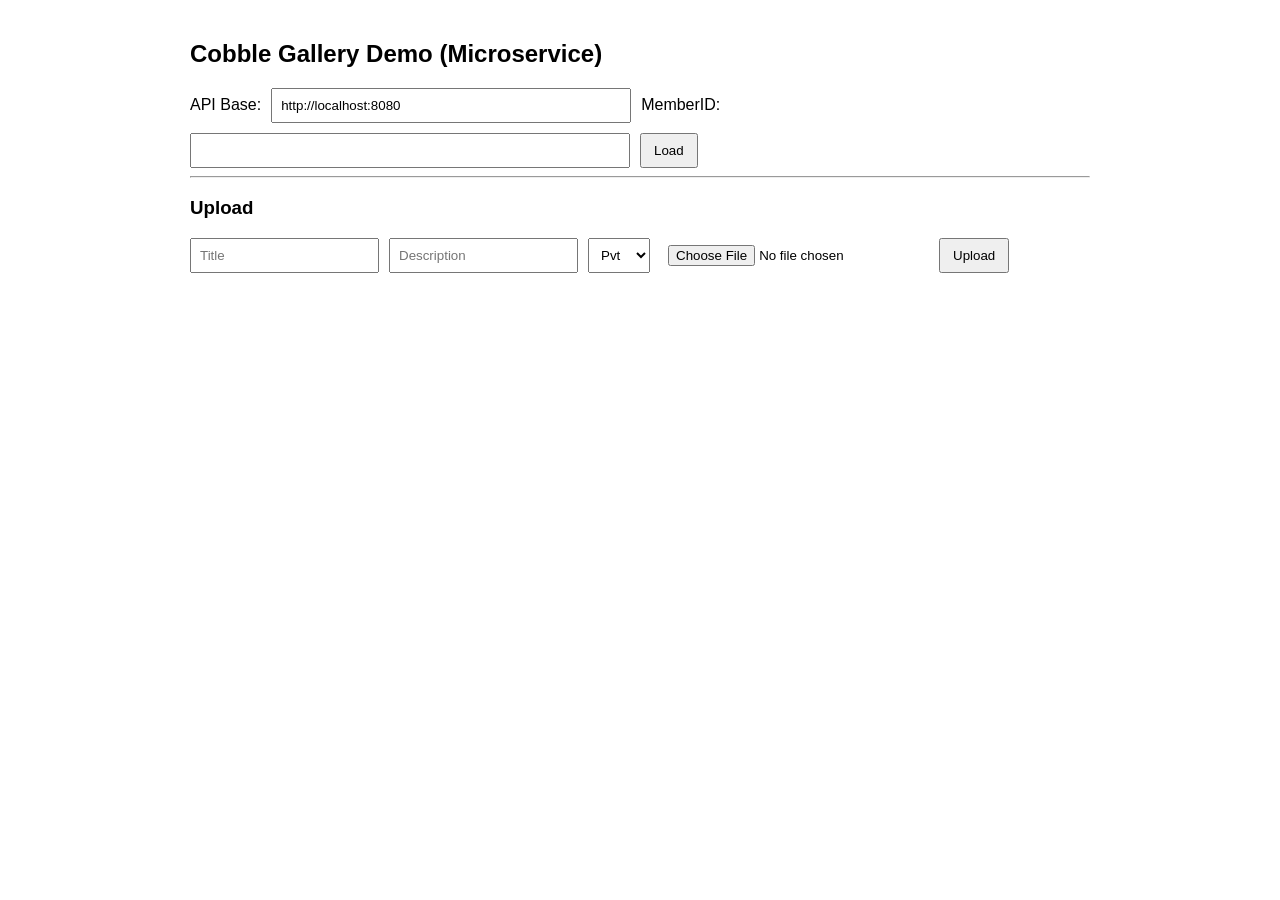
==== Cobble.GalleryService/frontend/index.html @ 4e9665ee "Add files via upload" ====
<!doctype html>
<html>
<head>
    <meta charset="utf-8" />
    <title>Cobble Gallery Demo</title>
    <style>
        body { font-family: Arial; padding: 20px; max-width: 900px; margin: auto; }
        .row { display: flex; gap: 10px; flex-wrap: wrap; align-items: center; }
        input, select { padding: 8px; }
        button { padding: 8px 12px; cursor: pointer; }
        .grid { display: grid; grid-template-columns: repeat(auto-fill,minmax(180px,1fr)); gap: 12px; margin-top: 16px; }
        .card { border: 1px solid #ddd; border-radius: 10px; padding: 10px; }
        img { width: 100%; aspect-ratio: 4/3; object-fit: cover; border-radius: 8px; background: #f3f3f3; }
        .small { font-size: 12px; opacity: 0.7; word-break: break-all; }
    </style>
</head>
<body>
<h2>Cobble Gallery Demo (Microservice)</h2>

<div class="row">
    <label>API Base:</label>
    <input id="apiBase" value="http://localhost:8080" style="width:340px" />
    <label>MemberID:</label>
    <input id="memberId" style="width:420px" />
    <button onclick="loadGallery()">Load</button>
</div>

<hr/>

<h3>Upload</h3>
<div class="row">
    <input id="title" placeholder="Title" />
    <input id="description" placeholder="Description" />
    <select id="privacy">
        <option value="Pub">Pub</option>
        <option value="Pvt" selected>Pvt</option>
    </select>
    <input id="file" type="file" accept="image/jpeg,image/png" />
    <button onclick="upload()">Upload</button>
</div>

<div id="status" style="margin-top:10px;"></div>
<div id="grid" class="grid"></div>

<script>
    async function loadGallery() {
        const apiBase = document.getElementById("apiBase").value.trim();
        const memberId = document.getElementById("memberId").value.trim();
        const status = document.getElementById("status");
        const grid = document.getElementById("grid");

        status.textContent = "Loading...";
        grid.innerHTML = "";

        const res = await fetch(`${apiBase}/api/gallery/${encodeURIComponent(memberId)}`);
        if (!res.ok) {
            status.textContent = `Load failed: ${res.status}`;
            return;
        }
        const items = await res.json();
        status.textContent = `Loaded ${items.length} item(s)`;

        grid.innerHTML = items.map(it => `
    <div class="card">
      <img src="${it.ThumbnailDataUrl || it.ImageDataUrl || ""}" alt="" />
      <div><b>${escapeHtml(it.Title || "")}</b></div>
      <div>${escapeHtml(it.Description || "")}</div>
      <div class="small">ImageID: ${it.ImageID}</div>
      <button onclick="del(${it.ImageID})">Delete</button>
    </div>
  `).join("");
    }

    async function upload() {
        const apiBase = document.getElementById("apiBase").value.trim();
        const memberId = document.getElementById("memberId").value.trim();
        const title = document.getElementById("title").value.trim();
        const description = document.getElementById("description").value.trim();
        const privacy = document.getElementById("privacy").value;
        const file = document.getElementById("file").files[0];
        const status = document.getElementById("status");

        if (!memberId) return status.textContent = "MemberID required";
        if (!file) return status.textContent = "Choose a file first";

        const fd = new FormData();
        fd.append("memberId", memberId);
        fd.append("title", title);
        fd.append("description", description);
        fd.append("privacy", privacy);
        fd.append("file", file);

        status.textContent = "Uploading...";
        const res = await fetch(`${apiBase}/api/gallery/upload`, { method: "POST", body: fd });
        const text = await res.text();
        if (!res.ok) {
            status.textContent = `Upload failed: ${res.status} ${text}`;
            return;
        }
        status.textContent = "Uploaded ✅";
        await loadGallery();
    }

    async function del(imageId) {
        const apiBase = document.getElementById("apiBase").value.trim();
        const memberId = document.getElementById("memberId").value.trim();
        const status = document.getElementById("status");

        if (!confirm("Delete image?")) return;

        status.textContent = "Deleting...";
        const res = await fetch(`${apiBase}/api/gallery/${imageId}?memberId=${encodeURIComponent(memberId)}`, { method: "DELETE" });
        if (!res.ok) {
            status.textContent = `Delete failed: ${res.status}`;
            return;
        }
        status.textContent = "Deleted ✅";
        await loadGallery();
    }

    function escapeHtml(s) {
        return String(s).replace(/[&<>"']/g, m => ({ "&":"&amp;","<":"&lt;",">":"&gt;",'"':"&quot;","'":"&#039;" }[m]));
    }
</script>
</body>
</html>
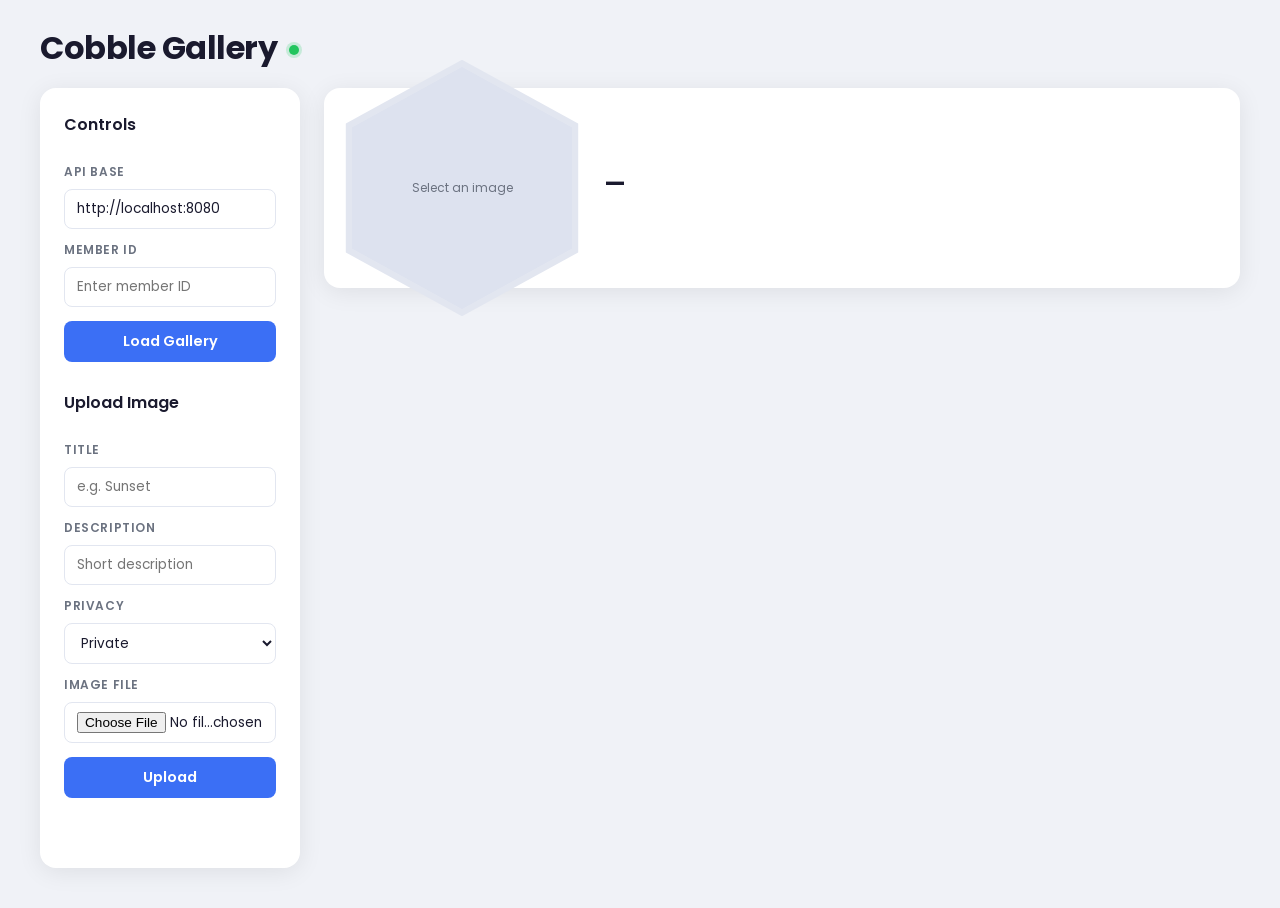
==== commit 4661282d: "Update index.html" ====
--- a/Cobble.GalleryService/frontend/index.html
+++ b/Cobble.GalleryService/frontend/index.html
@@ -1,126 +1,79 @@
 <!doctype html>
-<html>
+<html lang="en">
 <head>
     <meta charset="utf-8" />
-    <title>Cobble Gallery Demo</title>
-    <style>
-        body { font-family: Arial; padding: 20px; max-width: 900px; margin: auto; }
-        .row { display: flex; gap: 10px; flex-wrap: wrap; align-items: center; }
-        input, select { padding: 8px; }
-        button { padding: 8px 12px; cursor: pointer; }
-        .grid { display: grid; grid-template-columns: repeat(auto-fill,minmax(180px,1fr)); gap: 12px; margin-top: 16px; }
-        .card { border: 1px solid #ddd; border-radius: 10px; padding: 10px; }
-        img { width: 100%; aspect-ratio: 4/3; object-fit: cover; border-radius: 8px; background: #f3f3f3; }
-        .small { font-size: 12px; opacity: 0.7; word-break: break-all; }
-    </style>
+    <meta name="viewport" content="width=device-width, initial-scale=1.0" />
+    <title>Cobble Gallery</title>
+    <link rel="stylesheet" href="style.css" />
+    <link href="https://fonts.googleapis.com/css2?family=Poppins:wght@300;400;600;700&display=swap" rel="stylesheet">
 </head>
 <body>
-<h2>Cobble Gallery Demo (Microservice)</h2>
 
-<div class="row">
-    <label>API Base:</label>
-    <input id="apiBase" value="http://localhost:8080" style="width:340px" />
-    <label>MemberID:</label>
-    <input id="memberId" style="width:420px" />
-    <button onclick="loadGallery()">Load</button>
-</div>
+    <header class="site-header">
+        <h1>Cobble Gallery</h1>
+        <span class="status-dot" id="statusDot"></span>
+    </header>
 
-<hr/>
+    <div class="layout">
 
-<h3>Upload</h3>
-<div class="row">
-    <input id="title" placeholder="Title" />
-    <input id="description" placeholder="Description" />
-    <select id="privacy">
-        <option value="Pub">Pub</option>
-        <option value="Pvt" selected>Pvt</option>
-    </select>
-    <input id="file" type="file" accept="image/jpeg,image/png" />
-    <button onclick="upload()">Upload</button>
-</div>
+        <!-- LEFT: Controls -->
+        <aside class="controls-panel">
+            <section class="control-group">
+                <h2>Controls</h2>
+                <label for="apiBase">API Base</label>
+                <input id="apiBase" type="text" value="http://localhost:8080" />
+                <label for="memberId">Member ID</label>
+                <input id="memberId" type="text" placeholder="Enter member ID" />
+                <button class="btn-primary" onclick="loadGallery()">Load Gallery</button>
+            </section>
 
-<div id="status" style="margin-top:10px;"></div>
-<div id="grid" class="grid"></div>
+            <section class="control-group">
+                <h2>Upload Image</h2>
+                <label for="title">Title</label>
+                <input id="title" type="text" placeholder="e.g. Sunset" />
+                <label for="description">Description</label>
+                <input id="description" type="text" placeholder="Short description" />
+                <label for="privacy">Privacy</label>
+                <select id="privacy">
+                    <option value="Pub">Public</option>
+                    <option value="Pvt" selected>Private</option>
+                </select>
+                <label for="file">Image File</label>
+                <input id="file" type="file" accept="image/jpeg,image/png" />
+                <button class="btn-primary" onclick="upload()">Upload</button>
+            </section>
 
-<script>
-    async function loadGallery() {
-        const apiBase = document.getElementById("apiBase").value.trim();
-        const memberId = document.getElementById("memberId").value.trim();
-        const status = document.getElementById("status");
-        const grid = document.getElementById("grid");
+            <div id="status" class="status-msg"></div>
+        </aside>
 
-        status.textContent = "Loading...";
-        grid.innerHTML = "";
+        <!-- RIGHT: Gallery -->
+        <main class="gallery-main">
 
-        const res = await fetch(`${apiBase}/api/gallery/${encodeURIComponent(memberId)}`);
-        if (!res.ok) {
-            status.textContent = `Load failed: ${res.status}`;
-            return;
-        }
-        const items = await res.json();
-        status.textContent = `Loaded ${items.length} item(s)`;
+            <!-- Featured hex -->
+            <div class="featured-hex-wrap" id="featuredWrap">
+                <div class="featured-hex-inner" id="featuredInner">
+                    <div class="featured-hex-shape">
+                        <div class="featured-placeholder">
+                            <span>Select an image</span>
+                        </div>
+                        <img id="featuredImg" src="" alt="" style="display:none" />
+                    </div>
+                </div>
+                <div class="featured-info" id="featuredInfo">
+                    <h2 id="featuredTitle">—</h2>
+                    <p id="featuredDesc"></p>
+                    <div class="featured-meta" id="featuredMeta"></div>
+                    <button class="btn-danger" id="featuredDelete" style="display:none" onclick="delFeatured()">Delete</button>
+                </div>
+            </div>
 
-        grid.innerHTML = items.map(it => `
-    <div class="card">
-      <img src="${it.ThumbnailDataUrl || it.ImageDataUrl || ""}" alt="" />
-      <div><b>${escapeHtml(it.Title || "")}</b></div>
-      <div>${escapeHtml(it.Description || "")}</div>
-      <div class="small">ImageID: ${it.ImageID}</div>
-      <button onclick="del(${it.ImageID})">Delete</button>
+            <!-- Hex grid -->
+            <ul class="honeycomb" id="grid"></ul>
+
+        </main>
+
     </div>
-  `).join("");
-    }
 
-    async function upload() {
-        const apiBase = document.getElementById("apiBase").value.trim();
-        const memberId = document.getElementById("memberId").value.trim();
-        const title = document.getElementById("title").value.trim();
-        const description = document.getElementById("description").value.trim();
-        const privacy = document.getElementById("privacy").value;
-        const file = document.getElementById("file").files[0];
-        const status = document.getElementById("status");
-
-        if (!memberId) return status.textContent = "MemberID required";
-        if (!file) return status.textContent = "Choose a file first";
-
-        const fd = new FormData();
-        fd.append("memberId", memberId);
-        fd.append("title", title);
-        fd.append("description", description);
-        fd.append("privacy", privacy);
-        fd.append("file", file);
-
-        status.textContent = "Uploading...";
-        const res = await fetch(`${apiBase}/api/gallery/upload`, { method: "POST", body: fd });
-        const text = await res.text();
-        if (!res.ok) {
-            status.textContent = `Upload failed: ${res.status} ${text}`;
-            return;
-        }
-        status.textContent = "Uploaded ✅";
-        await loadGallery();
-    }
-
-    async function del(imageId) {
-        const apiBase = document.getElementById("apiBase").value.trim();
-        const memberId = document.getElementById("memberId").value.trim();
-        const status = document.getElementById("status");
-
-        if (!confirm("Delete image?")) return;
-
-        status.textContent = "Deleting...";
-        const res = await fetch(`${apiBase}/api/gallery/${imageId}?memberId=${encodeURIComponent(memberId)}`, { method: "DELETE" });
-        if (!res.ok) {
-            status.textContent = `Delete failed: ${res.status}`;
-            return;
-        }
-        status.textContent = "Deleted ✅";
-        await loadGallery();
-    }
-
-    function escapeHtml(s) {
-        return String(s).replace(/[&<>"']/g, m => ({ "&":"&amp;","<":"&lt;",">":"&gt;",'"':"&quot;","'":"&#039;" }[m]));
-    }
-</script>
+    <script src="app.js"></script>
 </body>
-</html>+</html>
--- a/Cobble.GalleryService/frontend/style.css
+++ b/Cobble.GalleryService/frontend/style.css
@@ -0,0 +1,448 @@
+@import url('https://fonts.googleapis.com/css2?family=Poppins:wght@300;400;600;700&display=swap');
+
+/* ================================
+   RESET & BASE
+================================ */
+*, *::before, *::after {
+    box-sizing: border-box;
+    margin: 0;
+    padding: 0;
+}
+
+:root {
+    --bg: #f0f2f7;
+    --panel-bg: #ffffff;
+    --accent: #3b6ff5;
+    --accent-hover: #2a57d6;
+    --danger: #e85454;
+    --text: #1a1a2e;
+    --muted: #6b7280;
+    --border: #e2e6f0;
+    --hex-bg: #dde2ef;
+    --shadow: 0 4px 24px rgba(0,0,0,0.08);
+    --radius: 16px;
+}
+
+body {
+    font-family: 'Poppins', sans-serif;
+    background: var(--bg);
+    color: var(--text);
+    min-height: 100vh;
+}
+
+/* ================================
+   HEADER
+================================ */
+.site-header {
+    display: flex;
+    align-items: center;
+    gap: 12px;
+    padding: 24px 40px 16px;
+}
+
+.site-header h1 {
+    font-size: 2rem;
+    font-weight: 700;
+    letter-spacing: -0.5px;
+}
+
+.status-dot {
+    width: 10px;
+    height: 10px;
+    border-radius: 50%;
+    background: #22c55e;
+    box-shadow: 0 0 0 3px rgba(34,197,94,0.2);
+    margin-top: 4px;
+}
+
+/* ================================
+   LAYOUT
+================================ */
+.layout {
+    display: flex;
+    gap: 24px;
+    padding: 0 40px 40px;
+    align-items: flex-start;
+}
+
+/* ================================
+   CONTROLS PANEL
+================================ */
+.controls-panel {
+    flex: 0 0 260px;
+    background: var(--panel-bg);
+    border-radius: var(--radius);
+    padding: 24px;
+    box-shadow: var(--shadow);
+    display: flex;
+    flex-direction: column;
+    gap: 28px;
+    position: sticky;
+    top: 20px;
+}
+
+.control-group h2 {
+    font-size: 1rem;
+    font-weight: 600;
+    margin-bottom: 14px;
+    color: var(--text);
+}
+
+.control-group {
+    display: flex;
+    flex-direction: column;
+    gap: 8px;
+}
+
+.control-group label {
+    font-size: 0.75rem;
+    font-weight: 600;
+    color: var(--muted);
+    text-transform: uppercase;
+    letter-spacing: 0.05em;
+    margin-top: 4px;
+}
+
+.control-group input,
+.control-group select {
+    padding: 9px 12px;
+    border: 1.5px solid var(--border);
+    border-radius: 8px;
+    font-family: 'Poppins', sans-serif;
+    font-size: 0.85rem;
+    color: var(--text);
+    background: #fff;
+    transition: border-color 0.2s;
+    width: 100%;
+}
+
+.control-group input:focus,
+.control-group select:focus {
+    outline: none;
+    border-color: var(--accent);
+}
+
+.btn-primary {
+    margin-top: 6px;
+    padding: 10px 16px;
+    background: var(--accent);
+    color: #fff;
+    border: none;
+    border-radius: 8px;
+    font-family: 'Poppins', sans-serif;
+    font-size: 0.9rem;
+    font-weight: 600;
+    cursor: pointer;
+    transition: background 0.2s, transform 0.1s;
+}
+
+.btn-primary:hover { background: var(--accent-hover); }
+.btn-primary:active { transform: scale(0.97); }
+
+.btn-danger {
+    padding: 8px 16px;
+    background: var(--danger);
+    color: #fff;
+    border: none;
+    border-radius: 8px;
+    font-family: 'Poppins', sans-serif;
+    font-size: 0.85rem;
+    font-weight: 600;
+    cursor: pointer;
+    transition: opacity 0.2s;
+    margin-top: 10px;
+}
+
+.btn-danger:hover { opacity: 0.85; }
+
+.status-msg {
+    font-size: 0.8rem;
+    color: var(--muted);
+    min-height: 18px;
+}
+
+.status-error {
+    color: var(--danger);
+}
+
+/* ================================
+   GALLERY MAIN
+================================ */
+.gallery-main {
+    flex: 1;
+    display: flex;
+    flex-direction: column;
+    gap: 32px;
+}
+
+/* ================================
+   FEATURED HEX
+================================ */
+.featured-hex-wrap {
+    display: flex;
+    align-items: center;
+    gap: 32px;
+    padding: 28px;
+    background: var(--panel-bg);
+    border-radius: var(--radius);
+    box-shadow: var(--shadow);
+    min-height: 200px;
+    transition: box-shadow 0.3s;
+}
+
+.featured-hex-wrap.has-image {
+    box-shadow: 0 8px 40px rgba(59,111,245,0.12);
+}
+
+.featured-hex-inner {
+    flex: 0 0 auto;
+    width: 220px;
+    height: 121px; /* 220 * 0.55 */
+    animation: float 3s ease-in-out infinite alternate;
+}
+
+@keyframes float {
+    0%   { transform: translateY(-6px); }
+    100% { transform: translateY(6px); }
+}
+
+.featured-hex-shape {
+    position: relative;
+    width: 100%;
+    height: 100%;
+}
+
+/* white border frame */
+.featured-hex-shape::before {
+    content: "";
+    position: absolute;
+    top: -50%;
+    left: 0;
+    width: 100%;
+    height: 200%;
+    background: var(--border);
+    clip-path: polygon(50% 0%, 100% 25%, 100% 75%, 50% 100%, 0% 75%, 0% 25%);
+    transform: scale(1.06);
+    z-index: 0;
+}
+
+.featured-placeholder {
+    position: absolute;
+    top: -50%;
+    left: 0;
+    width: 100%;
+    height: 200%;
+    display: flex;
+    align-items: center;
+    justify-content: center;
+    clip-path: polygon(50% 0%, 100% 25%, 100% 75%, 50% 100%, 0% 75%, 0% 25%);
+    background: var(--hex-bg);
+    color: var(--muted);
+    font-size: 0.75rem;
+    z-index: 1;
+}
+
+#featuredImg {
+    position: absolute;
+    top: -50%;
+    left: 0;
+    width: 100%;
+    height: 200%;
+    object-fit: cover;
+    clip-path: polygon(50% 0%, 100% 25%, 100% 75%, 50% 100%, 0% 75%, 0% 25%);
+    z-index: 1;
+    transition: filter 0.3s;
+}
+
+.featured-info {
+    flex: 1;
+}
+
+.featured-info h2 {
+    font-size: 1.4rem;
+    font-weight: 700;
+    margin-bottom: 6px;
+}
+
+.featured-info p {
+    color: var(--muted);
+    font-size: 0.9rem;
+    line-height: 1.5;
+}
+
+.featured-meta {
+    font-size: 0.75rem;
+    color: var(--muted);
+    margin-top: 10px;
+    letter-spacing: 0.03em;
+}
+
+/* ================================
+   HONEYCOMB GRID
+================================ */
+.honeycomb {
+    display: flex;
+    flex-wrap: wrap;
+    list-style: none;
+    justify-content: flex-start;
+    align-items: center;
+    padding: 0;
+    gap: 0;
+}
+
+.honeycomb-cell {
+    flex: 0 1 140px;
+    max-width: 140px;
+    height: 77px;
+    margin: 36px 7px 14px;
+    position: relative;
+    cursor: pointer;
+    z-index: 1;
+
+    opacity: 0;
+    transform: translateY(20px) scale(0.9);
+    animation: cellIn 0.4s ease forwards;
+}
+
+@keyframes cellIn {
+    to {
+        opacity: 1;
+        transform: translateY(0) scale(1);
+    }
+}
+
+/* hex shape layers */
+.hex-shape {
+    position: absolute;
+    top: -50%;
+    left: 0;
+    width: 100%;
+    height: 200%;
+}
+
+/* white border */
+.honeycomb-cell::before {
+    content: "";
+    position: absolute;
+    top: -50%;
+    left: 0;
+    width: 100%;
+    height: 200%;
+    background: #fff;
+    clip-path: polygon(50% 0%, 100% 25%, 100% 75%, 50% 100%, 0% 75%, 0% 25%);
+    transform: scale(1.06);
+    z-index: 0;
+    box-shadow: 0 4px 16px rgba(0,0,0,0.1);
+}
+
+.hex-img {
+    position: absolute;
+    top: 0;
+    left: 0;
+    width: 100%;
+    height: 100%;
+    object-fit: cover;
+    clip-path: polygon(50% 0%, 100% 25%, 100% 75%, 50% 100%, 0% 75%, 0% 25%);
+    display: block;
+    transition: filter 0.3s;
+}
+
+.hex-no-preview {
+    display: flex;
+    align-items: center;
+    justify-content: center;
+    background: var(--hex-bg);
+    color: var(--muted);
+    font-size: 0.6rem;
+    text-align: center;
+    clip-path: polygon(50% 0%, 100% 25%, 100% 75%, 50% 100%, 0% 75%, 0% 25%);
+}
+
+.hex-overlay {
+    position: absolute;
+    top: 0;
+    left: 0;
+    width: 100%;
+    height: 100%;
+    background: rgba(30, 40, 80, 0.65);
+    clip-path: polygon(50% 0%, 100% 25%, 100% 75%, 50% 100%, 0% 75%, 0% 25%);
+    display: flex;
+    align-items: center;
+    justify-content: center;
+    opacity: 0;
+    transition: opacity 0.3s;
+}
+
+.hex-label {
+    color: #fff;
+    font-size: 0.6rem;
+    font-weight: 600;
+    text-transform: uppercase;
+    letter-spacing: 0.05em;
+    text-align: center;
+    padding: 0 8px;
+}
+
+.honeycomb-cell:hover .hex-overlay {
+    opacity: 1;
+}
+
+.honeycomb-cell:hover .hex-img {
+    filter: brightness(0.6);
+}
+
+.honeycomb-cell:hover::before {
+    box-shadow: 0 6px 20px rgba(59,111,245,0.25);
+}
+
+.honeycomb-hidden {
+    visibility: hidden;
+    pointer-events: none;
+}
+
+/* ================================
+   FLYING HEX ANIMATION
+================================ */
+.flying-hex {
+    transition: transform 0.65s cubic-bezier(0.4, 0, 0.2, 1);
+    transform-origin: center center;
+    pointer-events: none;
+    list-style: none;
+}
+
+.flying-hex .hex-overlay {
+    opacity: 0 !important;
+}
+
+.flying-hex .hex-img {
+    filter: none !important;
+}
+
+.flying-hex::after {
+    opacity: 0 !important;
+}
+
+/* ================================
+   RESPONSIVE
+================================ */
+@media (max-width: 768px) {
+    .layout {
+        flex-direction: column;
+        padding: 0 16px 32px;
+    }
+
+    .controls-panel {
+        flex: none;
+        width: 100%;
+        position: static;
+    }
+
+    .featured-hex-wrap {
+        flex-direction: column;
+        text-align: center;
+    }
+
+    .site-header {
+        padding: 20px 16px 12px;
+    }
+}
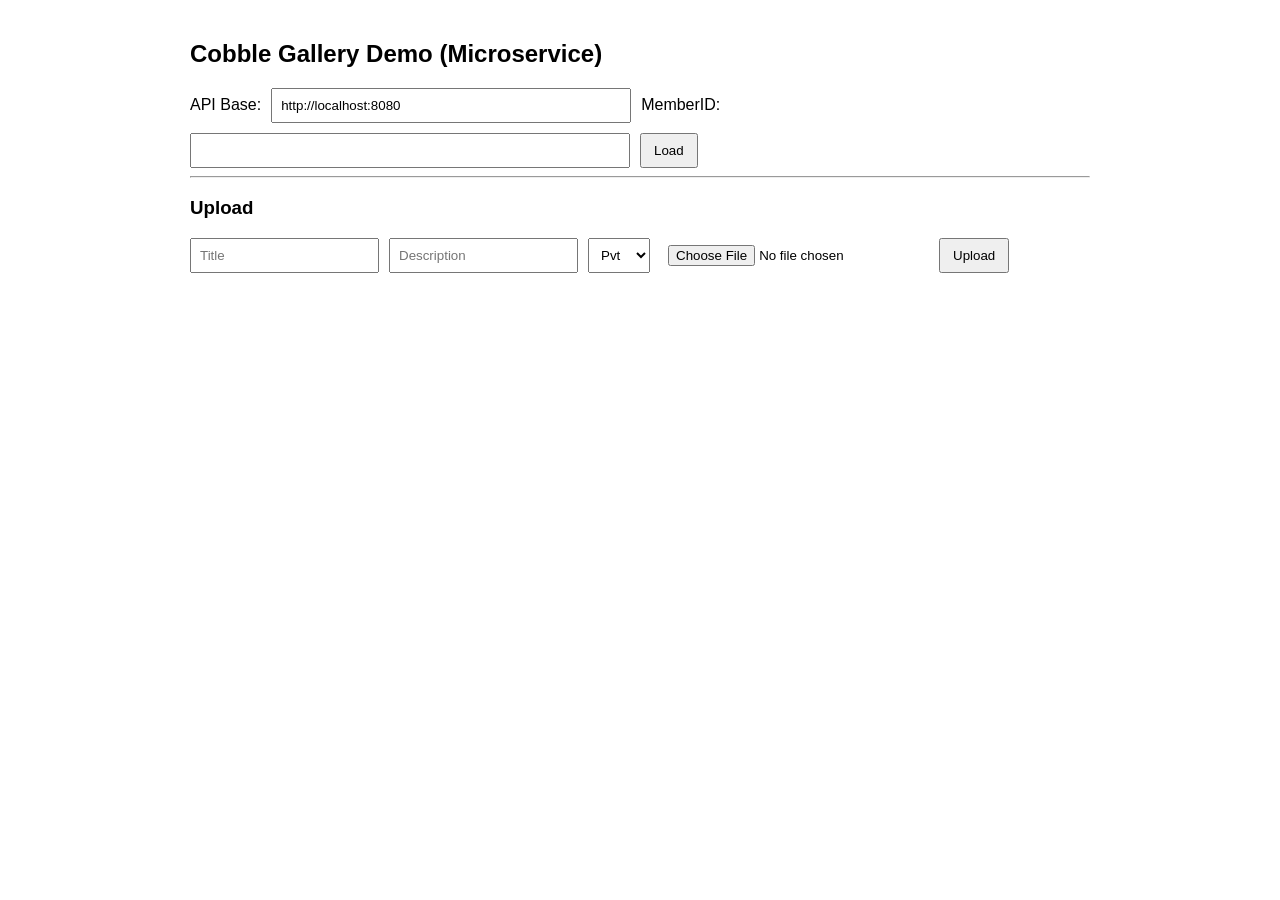
==== commit 3a672166: "Update index.html" ====
--- a/Cobble.GalleryService/frontend/index.html
+++ b/Cobble.GalleryService/frontend/index.html
@@ -1,79 +1,126 @@
 <!doctype html>
-<html lang="en">
+<html>
 <head>
     <meta charset="utf-8" />
-    <meta name="viewport" content="width=device-width, initial-scale=1.0" />
-    <title>Cobble Gallery</title>
-    <link rel="stylesheet" href="style.css" />
-    <link href="https://fonts.googleapis.com/css2?family=Poppins:wght@300;400;600;700&display=swap" rel="stylesheet">
+    <title>Cobble Gallery Demo</title>
+    <style>
+        body { font-family: Arial; padding: 20px; max-width: 900px; margin: auto; }
+        .row { display: flex; gap: 10px; flex-wrap: wrap; align-items: center; }
+        input, select { padding: 8px; }
+        button { padding: 8px 12px; cursor: pointer; }
+        .grid { display: grid; grid-template-columns: repeat(auto-fill,minmax(180px,1fr)); gap: 12px; margin-top: 16px; }
+        .card { border: 1px solid #ddd; border-radius: 10px; padding: 10px; }
+        img { width: 100%; aspect-ratio: 4/3; object-fit: cover; border-radius: 8px; background: #f3f3f3; }
+        .small { font-size: 12px; opacity: 0.7; word-break: break-all; }
+    </style>
 </head>
 <body>
+<h2>Cobble Gallery Demo (Microservice)</h2>
 
-    <header class="site-header">
-        <h1>Cobble Gallery</h1>
-        <span class="status-dot" id="statusDot"></span>
-    </header>
+<div class="row">
+    <label>API Base:</label>
+    <input id="apiBase" value="http://localhost:8080" style="width:340px" />
+    <label>MemberID:</label>
+    <input id="memberId" style="width:420px" />
+    <button onclick="loadGallery()">Load</button>
+</div>
 
-    <div class="layout">
+<hr/>
 
-        <!-- LEFT: Controls -->
-        <aside class="controls-panel">
-            <section class="control-group">
-                <h2>Controls</h2>
-                <label for="apiBase">API Base</label>
-                <input id="apiBase" type="text" value="http://localhost:8080" />
-                <label for="memberId">Member ID</label>
-                <input id="memberId" type="text" placeholder="Enter member ID" />
-                <button class="btn-primary" onclick="loadGallery()">Load Gallery</button>
-            </section>
+<h3>Upload</h3>
+<div class="row">
+    <input id="title" placeholder="Title" />
+    <input id="description" placeholder="Description" />
+    <select id="privacy">
+        <option value="Pub">Pub</option>
+        <option value="Pvt" selected>Pvt</option>
+    </select>
+    <input id="file" type="file" accept="image/jpeg,image/png" />
+    <button onclick="upload()">Upload</button>
+</div>
 
-            <section class="control-group">
-                <h2>Upload Image</h2>
-                <label for="title">Title</label>
-                <input id="title" type="text" placeholder="e.g. Sunset" />
-                <label for="description">Description</label>
-                <input id="description" type="text" placeholder="Short description" />
-                <label for="privacy">Privacy</label>
-                <select id="privacy">
-                    <option value="Pub">Public</option>
-                    <option value="Pvt" selected>Private</option>
-                </select>
-                <label for="file">Image File</label>
-                <input id="file" type="file" accept="image/jpeg,image/png" />
-                <button class="btn-primary" onclick="upload()">Upload</button>
-            </section>
+<div id="status" style="margin-top:10px;"></div>
+<div id="grid" class="grid"></div>
 
-            <div id="status" class="status-msg"></div>
-        </aside>
+<script>
+    async function loadGallery() {
+        const apiBase = document.getElementById("apiBase").value.trim();
+        const memberId = document.getElementById("memberId").value.trim();
+        const status = document.getElementById("status");
+        const grid = document.getElementById("grid");
 
-        <!-- RIGHT: Gallery -->
-        <main class="gallery-main">
+        status.textContent = "Loading...";
+        grid.innerHTML = "";
 
-            <!-- Featured hex -->
-            <div class="featured-hex-wrap" id="featuredWrap">
-                <div class="featured-hex-inner" id="featuredInner">
-                    <div class="featured-hex-shape">
-                        <div class="featured-placeholder">
-                            <span>Select an image</span>
-                        </div>
-                        <img id="featuredImg" src="" alt="" style="display:none" />
-                    </div>
-                </div>
-                <div class="featured-info" id="featuredInfo">
-                    <h2 id="featuredTitle">—</h2>
-                    <p id="featuredDesc"></p>
-                    <div class="featured-meta" id="featuredMeta"></div>
-                    <button class="btn-danger" id="featuredDelete" style="display:none" onclick="delFeatured()">Delete</button>
-                </div>
-            </div>
+        const res = await fetch(`${apiBase}/api/gallery/${encodeURIComponent(memberId)}`);
+        if (!res.ok) {
+            status.textContent = `Load failed: ${res.status}`;
+            return;
+        }
+        const items = await res.json();
+        status.textContent = `Loaded ${items.length} item(s)`;
 
-            <!-- Hex grid -->
-            <ul class="honeycomb" id="grid"></ul>
+        grid.innerHTML = items.map(it => `
+    <div class="card">
+      <img src="${it.ThumbnailDataUrl || it.ImageDataUrl || ""}" alt="" />
+      <div><b>${escapeHtml(it.Title || "")}</b></div>
+      <div>${escapeHtml(it.Description || "")}</div>
+      <div class="small">ImageID: ${it.ImageID}</div>
+      <button onclick="del(${it.ImageID})">Delete</button>
+    </div>
+  `).join("");
+    }
 
-        </main>
+    async function upload() {
+        const apiBase = document.getElementById("apiBase").value.trim();
+        const memberId = document.getElementById("memberId").value.trim();
+        const title = document.getElementById("title").value.trim();
+        const description = document.getElementById("description").value.trim();
+        const privacy = document.getElementById("privacy").value;
+        const file = document.getElementById("file").files[0];
+        const status = document.getElementById("status");
 
-    </div>
+        if (!memberId) return status.textContent = "MemberID required";
+        if (!file) return status.textContent = "Choose a file first";
 
-    <script src="app.js"></script>
+        const fd = new FormData();
+        fd.append("memberId", memberId);
+        fd.append("title", title);
+        fd.append("description", description);
+        fd.append("privacy", privacy);
+        fd.append("file", file);
+
+        status.textContent = "Uploading...";
+        const res = await fetch(`${apiBase}/api/gallery/upload`, { method: "POST", body: fd });
+        const text = await res.text();
+        if (!res.ok) {
+            status.textContent = `Upload failed: ${res.status} ${text}`;
+            return;
+        }
+        status.textContent = "Uploaded ✅";
+        await loadGallery();
+    }
+
+    async function del(imageId) {
+        const apiBase = document.getElementById("apiBase").value.trim();
+        const memberId = document.getElementById("memberId").value.trim();
+        const status = document.getElementById("status");
+
+        if (!confirm("Delete image?")) return;
+
+        status.textContent = "Deleting...";
+        const res = await fetch(`${apiBase}/api/gallery/${imageId}?memberId=${encodeURIComponent(memberId)}`, { method: "DELETE" });
+        if (!res.ok) {
+            status.textContent = `Delete failed: ${res.status}`;
+            return;
+        }
+        status.textContent = "Deleted ✅";
+        await loadGallery();
+    }
+
+    function escapeHtml(s) {
+        return String(s).replace(/[&<>"']/g, m => ({ "&":"&amp;","<":"&lt;",">":"&gt;",'"':"&quot;","'":"&#039;" }[m]));
+    }
+</script>
 </body>
 </html>
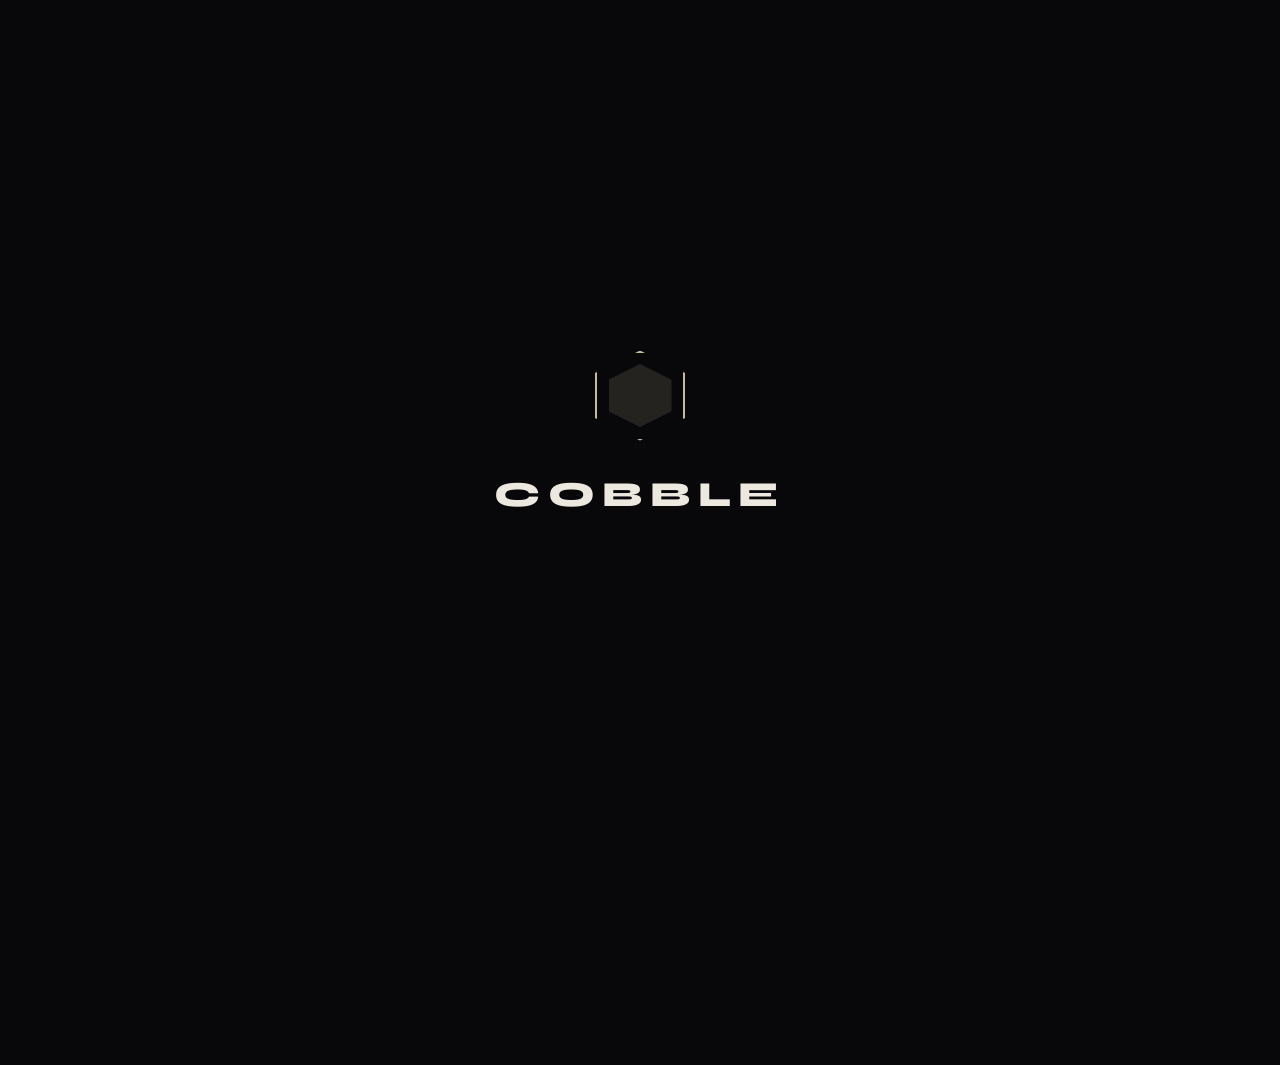
==== commit e8754d5d: "UI improvements: split gallery into public and private sections, updated layout and styling" ====
--- a/Cobble.GalleryService/frontend/index.html
+++ b/Cobble.GalleryService/frontend/index.html
@@ -1,126 +1,195 @@
 <!doctype html>
-<html>
+<html lang="en">
 <head>
     <meta charset="utf-8" />
-    <title>Cobble Gallery Demo</title>
-    <style>
-        body { font-family: Arial; padding: 20px; max-width: 900px; margin: auto; }
-        .row { display: flex; gap: 10px; flex-wrap: wrap; align-items: center; }
-        input, select { padding: 8px; }
-        button { padding: 8px 12px; cursor: pointer; }
-        .grid { display: grid; grid-template-columns: repeat(auto-fill,minmax(180px,1fr)); gap: 12px; margin-top: 16px; }
-        .card { border: 1px solid #ddd; border-radius: 10px; padding: 10px; }
-        img { width: 100%; aspect-ratio: 4/3; object-fit: cover; border-radius: 8px; background: #f3f3f3; }
-        .small { font-size: 12px; opacity: 0.7; word-break: break-all; }
-    </style>
+    <meta name="viewport" content="width=device-width, initial-scale=1.0" />
+    <title>Cobble Gallery</title>
+    <link rel="preconnect" href="https://fonts.googleapis.com">
+    <link rel="preconnect" href="https://fonts.gstatic.com" crossorigin>
+    <link href="https://fonts.googleapis.com/css2?family=Shippori+Mincho:wght@400;500;600;700&family=Syne:wght@300;400;700;800&display=swap" rel="stylesheet">
+    <link rel="stylesheet" href="style.css" />
 </head>
 <body>
-<h2>Cobble Gallery Demo (Microservice)</h2>
 
-<div class="row">
-    <label>API Base:</label>
-    <input id="apiBase" value="http://localhost:8080" style="width:340px" />
-    <label>MemberID:</label>
-    <input id="memberId" style="width:420px" />
-    <button onclick="loadGallery()">Load</button>
+<!-- LOADING SCREEN -->
+<div class="loader-screen" id="loaderScreen">
+    <div class="loader-hex-wrap">
+        <div class="loader-hex" id="loaderHex"></div>
+    </div>
+    <div class="loader-title" id="loaderTitle"></div>
+    <div class="loader-sub" id="loaderSub"></div>
 </div>
 
-<hr/>
+<div class="grain"></div>
 
-<h3>Upload</h3>
-<div class="row">
-    <input id="title" placeholder="Title" />
-    <input id="description" placeholder="Description" />
-    <select id="privacy">
-        <option value="Pub">Pub</option>
-        <option value="Pvt" selected>Pvt</option>
-    </select>
-    <input id="file" type="file" accept="image/jpeg,image/png" />
-    <button onclick="upload()">Upload</button>
+<header class="site-header">
+    <div class="header-left">
+        <h1 class="header-title">Cobble Gallery</h1>
+        <span class="header-eyebrow">
+                A microservice for uploading
+                viewing and deleting images
+                through the Cobble Gallery API
+            </span>
+    </div>
+    <div class="header-right">
+            <span class="live-badge">
+                <span class="live-dot"></span>
+                Live
+            </span>
+    </div>
+</header>
+
+<div class="layout">
+
+    <!-- LEFT: Controls -->
+    <aside class="controls-panel">
+        <section class="control-group">
+            <h2 class="group-title">Connection</h2>
+
+            <label for="apiBase">API Base</label>
+            <input id="apiBase" type="text" value="http://localhost:8080" />
+
+            <label for="memberId">Member ID</label>
+            <input id="memberId" type="text" placeholder="Enter member ID" />
+
+            <button class="btn-primary" onclick="loadGallery()">Load Gallery</button>
+        </section>
+
+        <div class="divider"></div>
+
+        <section class="control-group">
+            <h2 class="group-title">Upload</h2>
+
+            <label for="title">Title</label>
+            <input id="title" type="text" placeholder="e.g. Sunset Ridge" />
+
+            <label for="description">Description</label>
+            <input id="description" type="text" placeholder="Short description" />
+
+            <label for="privacy">Privacy</label>
+            <select id="privacy">
+                <option value="Pub">Public</option>
+                <option value="Pvt" selected>Private</option>
+            </select>
+
+            <label for="file">Image File</label>
+            <input id="file" type="file" accept="image/jpeg,image/png" />
+
+            <button class="btn-primary" onclick="upload()">Upload Image</button>
+        </section>
+
+        <div id="status" class="status-msg"></div>
+    </aside>
+
+    <!-- RIGHT: Gallery -->
+    <main class="gallery-main">
+
+        <!-- Featured hex -->
+        <div class="featured-hex-wrap" id="featuredWrap">
+            <div class="featured-hex-inner" id="featuredInner">
+                <div class="featured-hex-shape" id="featuredShape">
+                    <div class="featured-placeholder">
+                        <svg width="28" height="28" viewBox="0 0 24 24" fill="none" stroke="currentColor" stroke-width="1">
+                            <rect x="3" y="3" width="18" height="18" rx="1"/>
+                            <circle cx="8.5" cy="8.5" r="1.5"/>
+                            <path d="m21 15-5-5L5 21"/>
+                        </svg>
+                        <span>Select an image</span>
+                    </div>
+                    <img id="featuredImg" src="" alt="" style="display:none" />
+                </div>
+            </div>
+
+            <div class="featured-info">
+                <p class="featured-eyebrow">Featured</p>
+                <h2 id="featuredTitle">Nothing selected</h2>
+                <p id="featuredDesc" class="featured-desc">
+                    Click any image in the gallery below to feature it here.
+                </p>
+                <div class="featured-meta" id="featuredMeta"></div>
+                <button class="btn-danger" id="featuredDelete" style="display:none" onclick="delFeatured()">
+                    <svg width="13" height="13" viewBox="0 0 24 24" fill="none" stroke="currentColor" stroke-width="2">
+                        <polyline points="3 6 5 6 21 6"/>
+                        <path d="M19 6l-1 14H6L5 6"/>
+                        <path d="M10 11v6M14 11v6"/>
+                        <path d="M9 6V4h6v2"/>
+                    </svg>
+                    Delete Image
+                </button>
+            </div>
+        </div>
+
+        <!-- Public gallery -->
+        <div class="gallery-header">
+            <h3 class="gallery-label">Public Gallery</h3>
+            <span class="gallery-count" id="publicGalleryCount"></span>
+        </div>
+
+        <ul class="honeycomb" id="publicGrid">
+            <li class="honeycomb-cell demo-cell" style="animation-delay:0ms">
+                <div class="hex-shape">
+                    <img class="hex-img" src="https://images.unsplash.com/photo-1506905925346-21bda4d32df4?w=400&q=80" alt="demo" />
+                    <div class="hex-overlay"><span class="hex-label">Mountains</span></div>
+                </div>
+            </li>
+            <li class="honeycomb-cell demo-cell" style="animation-delay:60ms">
+                <div class="hex-shape">
+                    <img class="hex-img" src="https://images.unsplash.com/photo-1441974231531-c6227db76b6e?w=400&q=80" alt="demo" />
+                    <div class="hex-overlay"><span class="hex-label">Forest</span></div>
+                </div>
+            </li>
+            <li class="honeycomb-cell demo-cell" style="animation-delay:180ms">
+                <div class="hex-shape">
+                    <img class="hex-img" src="https://images.unsplash.com/photo-1500534314209-a25ddb2bd429?w=400&q=80" alt="demo" />
+                    <div class="hex-overlay"><span class="hex-label">Coast</span></div>
+                </div>
+            </li>
+            <li class="honeycomb-cell demo-cell" style="animation-delay:240ms">
+                <div class="hex-shape">
+                    <img class="hex-img" src="https://images.unsplash.com/photo-1464822759023-fed622ff2c3b?w=400&q=80" alt="demo" />
+                    <div class="hex-overlay"><span class="hex-label">Peaks</span></div>
+                </div>
+            </li>
+            <li class="honeycomb-cell demo-cell" style="animation-delay:300ms">
+                <div class="hex-shape">
+                    <img class="hex-img" src="https://images.unsplash.com/photo-1507525428034-b723cf961d3e?w=400&q=80" alt="demo" />
+                    <div class="hex-overlay"><span class="hex-label">Shore</span></div>
+                </div>
+            </li>
+            <li class="honeycomb-cell demo-cell" style="animation-delay:360ms">
+                <div class="hex-shape">
+                    <img class="hex-img" src="https://images.unsplash.com/photo-1519681393784-d120267933ba?w=400&q=80" alt="demo" />
+                    <div class="hex-overlay"><span class="hex-label">Night Sky</span></div>
+                </div>
+            </li>
+            <li class="honeycomb-cell demo-cell" style="animation-delay:420ms">
+                <div class="hex-shape">
+                    <img class="hex-img" src="https://images.unsplash.com/photo-1501854140801-50d01698950b?w=400&q=80" alt="demo" />
+                    <div class="hex-overlay"><span class="hex-label">Valley</span></div>
+                </div>
+            </li>
+            <li class="honeycomb-cell demo-cell" style="animation-delay:480ms">
+                <div class="hex-shape">
+                    <img class="hex-img" src="https://images.unsplash.com/photo-1470071459604-3b5ec3a7fe05?w=400&q=80" alt="demo" />
+                    <div class="hex-overlay"><span class="hex-label">Mist</span></div>
+                </div>
+            </li>
+            <li class="honeycomb-cell honeycomb-hidden"></li>
+        </ul>
+
+        <!-- Private gallery -->
+        <div class="gallery-header" style="margin-top: 36px;">
+            <h3 class="gallery-label">Private Gallery</h3>
+            <span class="gallery-count" id="privateGalleryCount"></span>
+        </div>
+
+        <ul class="honeycomb" id="privateGrid">
+            <li class="honeycomb-cell honeycomb-hidden"></li>
+        </ul>
+
+    </main>
 </div>
 
-<div id="status" style="margin-top:10px;"></div>
-<div id="grid" class="grid"></div>
-
-<script>
-    async function loadGallery() {
-        const apiBase = document.getElementById("apiBase").value.trim();
-        const memberId = document.getElementById("memberId").value.trim();
-        const status = document.getElementById("status");
-        const grid = document.getElementById("grid");
-
-        status.textContent = "Loading...";
-        grid.innerHTML = "";
-
-        const res = await fetch(`${apiBase}/api/gallery/${encodeURIComponent(memberId)}`);
-        if (!res.ok) {
-            status.textContent = `Load failed: ${res.status}`;
-            return;
-        }
-        const items = await res.json();
-        status.textContent = `Loaded ${items.length} item(s)`;
-
-        grid.innerHTML = items.map(it => `
-    <div class="card">
-      <img src="${it.ThumbnailDataUrl || it.ImageDataUrl || ""}" alt="" />
-      <div><b>${escapeHtml(it.Title || "")}</b></div>
-      <div>${escapeHtml(it.Description || "")}</div>
-      <div class="small">ImageID: ${it.ImageID}</div>
-      <button onclick="del(${it.ImageID})">Delete</button>
-    </div>
-  `).join("");
-    }
-
-    async function upload() {
-        const apiBase = document.getElementById("apiBase").value.trim();
-        const memberId = document.getElementById("memberId").value.trim();
-        const title = document.getElementById("title").value.trim();
-        const description = document.getElementById("description").value.trim();
-        const privacy = document.getElementById("privacy").value;
-        const file = document.getElementById("file").files[0];
-        const status = document.getElementById("status");
-
-        if (!memberId) return status.textContent = "MemberID required";
-        if (!file) return status.textContent = "Choose a file first";
-
-        const fd = new FormData();
-        fd.append("memberId", memberId);
-        fd.append("title", title);
-        fd.append("description", description);
-        fd.append("privacy", privacy);
-        fd.append("file", file);
-
-        status.textContent = "Uploading...";
-        const res = await fetch(`${apiBase}/api/gallery/upload`, { method: "POST", body: fd });
-        const text = await res.text();
-        if (!res.ok) {
-            status.textContent = `Upload failed: ${res.status} ${text}`;
-            return;
-        }
-        status.textContent = "Uploaded ✅";
-        await loadGallery();
-    }
-
-    async function del(imageId) {
-        const apiBase = document.getElementById("apiBase").value.trim();
-        const memberId = document.getElementById("memberId").value.trim();
-        const status = document.getElementById("status");
-
-        if (!confirm("Delete image?")) return;
-
-        status.textContent = "Deleting...";
-        const res = await fetch(`${apiBase}/api/gallery/${imageId}?memberId=${encodeURIComponent(memberId)}`, { method: "DELETE" });
-        if (!res.ok) {
-            status.textContent = `Delete failed: ${res.status}`;
-            return;
-        }
-        status.textContent = "Deleted ✅";
-        await loadGallery();
-    }
-
-    function escapeHtml(s) {
-        return String(s).replace(/[&<>"']/g, m => ({ "&":"&amp;","<":"&lt;",">":"&gt;",'"':"&quot;","'":"&#039;" }[m]));
-    }
-</script>
+<script src="apps.js"></script>
 </body>
-</html>
+</html>
--- a/Cobble.GalleryService/frontend/style.css
+++ b/Cobble.GalleryService/frontend/style.css
@@ -0,0 +1,809 @@
+/* ================================
+   RESET & TOKENS
+================================ */
+*, *::before, *::after {
+    box-sizing: border-box;
+    margin: 0;
+    padding: 0;
+}
+
+:root {
+    --bg:           #08080a;
+    --surface:      #0c0c0f;
+    --surface-2:    #111116;
+    --surface-3:    #18181f;
+    --border:       rgba(255,255,255,0.06);
+    --border-hi:    rgba(255,255,255,0.13);
+    --accent:       #c9b89a;
+    --accent-warm:  #e8d5b7;
+    --accent-glow:  rgba(201,184,154,0.2);
+    --danger:       #c96a6a;
+    --text:         #ede8df;
+    --text-muted:   #4a4a52;
+    --text-subtle:  #7a7a88;
+    --shadow-lg:    0 32px 80px rgba(0,0,0,0.7);
+    --radius:       4px;
+    --radius-sm:    3px;
+}
+
+/* ================================
+   GRAIN
+================================ */
+.grain {
+    position: fixed;
+    inset: 0;
+    pointer-events: none;
+    z-index: 999;
+    opacity: 0.055;
+    background-image: url("data:image/svg+xml,%3Csvg viewBox='0 0 256 256' xmlns='http://www.w3.org/2000/svg'%3E%3Cfilter id='noise'%3E%3CfeTurbulence type='fractalNoise' baseFrequency='0.9' numOctaves='4' stitchTiles='stitch'/%3E%3C/filter%3E%3Crect width='100%25' height='100%25' filter='url(%23noise)'/%3E%3C/svg%3E");
+    background-size: 180px 180px;
+}
+
+/* ================================
+   BASE
+================================ */
+html { scroll-behavior: smooth; }
+
+body {
+    font-family: 'Syne', sans-serif;
+    background: var(--bg);
+    color: var(--text);
+    min-height: 100vh;
+    overflow-x: hidden;
+    cursor: crosshair;
+}
+
+/* Vignette */
+body::before {
+    content: "";
+    position: fixed;
+    inset: 0;
+    background: radial-gradient(ellipse at center, transparent 40%, rgba(0,0,0,0.6) 100%);
+    pointer-events: none;
+    z-index: 0;
+}
+
+/* ================================
+   HEADER
+================================ */
+.site-header {
+    position: relative;
+    z-index: 10;
+    display: flex;
+    justify-content: space-between;
+    align-items: center;
+    padding: 36px 52px;
+    border-bottom: 1px solid var(--border);
+}
+
+.header-left {
+    display: flex;
+    flex-direction: column;
+    gap: 2px;
+}
+
+.header-eyebrow {
+    display: block;
+    font-family: 'Syne', sans-serif;
+    font-size: 0.72rem;
+    font-weight: 400;
+    letter-spacing: 0.35em;
+    color: var(--text-subtle);
+    margin-bottom: 2px;
+}
+
+.header-title {
+    font-family: 'Syne', sans-serif;
+    font-size: 1.7rem;
+    font-weight: 800;
+    letter-spacing: 0.22em;
+    text-transform: uppercase;
+    color: var(--text);
+    line-height: 1;
+}
+
+.live-badge {
+    display: flex;
+    align-items: center;
+    gap: 8px;
+    background: transparent;
+    border: 1px solid var(--border-hi);
+    color: var(--text-subtle);
+    font-family: 'Syne', sans-serif;
+    font-size: 0.62rem;
+    font-weight: 400;
+    padding: 6px 14px;
+    border-radius: 0;
+    letter-spacing: 0.22em;
+    text-transform: uppercase;
+}
+
+.live-dot {
+    width: 5px;
+    height: 5px;
+    border-radius: 50%;
+    background: var(--accent);
+    box-shadow: 0 0 8px var(--accent);
+    animation: pulse 3s ease-in-out infinite;
+}
+
+@keyframes pulse {
+    0%, 100% { opacity: 1; }
+    50%       { opacity: 0.3; }
+}
+
+/* ================================
+   LAYOUT
+================================ */
+.layout {
+    position: relative;
+    z-index: 1;
+    display: flex;
+    gap: 1px;
+    padding: 0;
+    align-items: flex-start;
+    border-top: none;
+}
+
+/* ================================
+   CONTROLS PANEL
+================================ */
+.controls-panel {
+    flex: 0 0 240px;
+    background: var(--surface);
+    border-right: 1px solid var(--border);
+    padding: 32px 24px;
+    display: flex;
+    flex-direction: column;
+    gap: 28px;
+    position: sticky;
+    top: 0;
+    height: calc(100vh - 89px);
+    overflow-y: auto;
+}
+
+/* subtle scrollbar */
+.controls-panel::-webkit-scrollbar { width: 2px; }
+.controls-panel::-webkit-scrollbar-track { background: transparent; }
+.controls-panel::-webkit-scrollbar-thumb { background: var(--border-hi); }
+
+.group-title {
+    font-family: 'Shippori Mincho', serif;
+    font-size: 0.68rem;
+    font-weight: 400;
+    letter-spacing: 0.3em;
+    text-transform: uppercase;
+    color: var(--text-subtle);
+    margin-bottom: 16px;
+    padding-bottom: 8px;
+    border-bottom: 1px solid var(--border);
+}
+
+.control-group {
+    display: flex;
+    flex-direction: column;
+    gap: 5px;
+}
+
+.control-group label {
+    font-size: 0.6rem;
+    font-weight: 400;
+    color: var(--text-muted);
+    text-transform: uppercase;
+    letter-spacing: 0.2em;
+    margin-top: 10px;
+}
+
+.control-group input,
+.control-group select {
+    padding: 9px 11px;
+    background: transparent;
+    border: none;
+    border-bottom: 1px solid var(--border-hi);
+    border-radius: 0;
+    font-family: 'Syne', sans-serif;
+    font-size: 0.78rem;
+    font-weight: 300;
+    color: var(--text);
+    width: 100%;
+    transition: border-color 0.2s;
+    outline: none;
+}
+
+.control-group input::placeholder { color: var(--text-muted); }
+
+.control-group input:focus,
+.control-group select:focus {
+    border-bottom-color: var(--accent);
+}
+
+.control-group select {
+    appearance: none;
+    -webkit-appearance: none;
+    background-image: url("data:image/svg+xml,%3Csvg xmlns='http://www.w3.org/2000/svg' width='10' height='6'%3E%3Cpath d='M0 0l5 6 5-6z' fill='%234a4a52'/%3E%3C/svg%3E");
+    background-repeat: no-repeat;
+    background-position: right 8px center;
+    cursor: pointer;
+}
+
+.control-group select option { background: var(--surface-2); }
+
+.control-group input[type="file"] {
+    padding: 8px 0;
+    font-size: 0.72rem;
+    cursor: pointer;
+    color: var(--text-subtle);
+    border-bottom: 1px dashed var(--border-hi);
+}
+
+.divider {
+    height: 1px;
+    background: var(--border);
+}
+
+.btn-primary {
+    margin-top: 12px;
+    padding: 11px 0;
+    background: transparent;
+    color: var(--accent-warm);
+    border: 1px solid var(--border-hi);
+    border-radius: 0;
+    font-family: 'Syne', sans-serif;
+    font-size: 0.68rem;
+    font-weight: 700;
+    letter-spacing: 0.25em;
+    text-transform: uppercase;
+    cursor: pointer;
+    width: 100%;
+    transition: border-color 0.25s, color 0.25s, background 0.25s, letter-spacing 0.25s;
+}
+
+.btn-primary:hover {
+    background: var(--accent);
+    color: var(--bg);
+    border-color: var(--accent);
+    letter-spacing: 0.35em;
+}
+
+.btn-primary:active { opacity: 0.7; }
+
+.btn-danger {
+    display: inline-flex;
+    align-items: center;
+    gap: 8px;
+    padding: 9px 0;
+    background: transparent;
+    color: var(--danger);
+    border: none;
+    border-bottom: 1px solid rgba(201,106,106,0.2);
+    border-radius: 0;
+    font-family: 'Syne', sans-serif;
+    font-size: 0.65rem;
+    font-weight: 400;
+    letter-spacing: 0.2em;
+    text-transform: uppercase;
+    cursor: pointer;
+    transition: border-color 0.2s, color 0.2s;
+    margin-top: 14px;
+    width: 100%;
+}
+
+.btn-danger:hover {
+    color: #e08080;
+    border-color: rgba(201,106,106,0.5);
+}
+
+.status-msg {
+    font-size: 0.68rem;
+    font-weight: 300;
+    color: var(--text-muted);
+    min-height: 16px;
+    line-height: 1.6;
+    letter-spacing: 0.05em;
+}
+
+.status-error { color: var(--danger); }
+
+/* ================================
+   GALLERY MAIN
+================================ */
+.gallery-main {
+    flex: 1;
+    display: flex;
+    flex-direction: column;
+    gap: 0;
+    min-width: 0;
+    padding: 40px 48px 60px;
+}
+
+/* ================================
+   FEATURED HEX
+================================ */
+.featured-hex-wrap {
+    display: flex;
+    align-items: center;
+    gap: 48px;
+    padding: 40px 0 48px;
+    border-bottom: 1px solid var(--border);
+    transition: border-color 0.4s;
+    position: relative;
+    perspective: 900px;
+}
+
+.featured-hex-wrap::before {
+    content: "";
+    position: absolute;
+    bottom: -1px; left: 0;
+    width: 0;
+    height: 1px;
+    background: var(--accent);
+    transition: width 0.6s ease;
+}
+
+.featured-hex-wrap.has-image::before { width: 100%; }
+
+.featured-hex-inner {
+    flex: 0 0 auto;
+    width: 260px;
+    height: 143px;
+    animation: float 6s ease-in-out infinite alternate;
+    filter: drop-shadow(0 20px 48px rgba(0,0,0,0.8));
+}
+
+@keyframes float {
+    0%   { transform: translateY(-6px) rotate(-0.2deg); }
+    100% { transform: translateY(6px) rotate(0.2deg); }
+}
+
+.featured-hex-shape {
+    position: relative;
+    width: 100%;
+    height: 100%;
+}
+
+.featured-hex-shape::before {
+    content: "";
+    position: absolute;
+    top: -50%; left: 0;
+    width: 100%; height: 200%;
+    background: var(--surface-3);
+    clip-path: polygon(50% 0%, 100% 25%, 100% 75%, 50% 100%, 0% 75%, 0% 25%);
+    transform: scale(1.07);
+    z-index: 0;
+}
+
+.featured-hex-shape::after {
+    content: "";
+    position: absolute;
+    top: -50%; left: 0;
+    width: 100%; height: 200%;
+    background: var(--accent);
+    clip-path: polygon(50% 0%, 100% 25%, 100% 75%, 50% 100%, 0% 75%, 0% 25%);
+    transform: scale(1.11);
+    z-index: -1;
+    opacity: 0;
+    transition: opacity 0.5s;
+}
+
+.featured-hex-wrap.has-image .featured-hex-shape::after { opacity: 0.18; }
+
+.featured-placeholder {
+    position: absolute;
+    top: -50%; left: 0;
+    width: 100%; height: 200%;
+    display: flex;
+    flex-direction: column;
+    align-items: center;
+    justify-content: center;
+    gap: 10px;
+    clip-path: polygon(50% 0%, 100% 25%, 100% 75%, 50% 100%, 0% 75%, 0% 25%);
+    background: var(--surface-3);
+    color: var(--text-muted);
+    font-family: 'Shippori Mincho', serif;
+    font-size: 0.6rem;
+    letter-spacing: 0.18em;
+    z-index: 1;
+}
+
+#featuredImg {
+    position: absolute;
+    top: -50%; left: 0;
+    width: 100%; height: 200%;
+    object-fit: cover;
+    clip-path: polygon(50% 0%, 100% 25%, 100% 75%, 50% 100%, 0% 75%, 0% 25%);
+    z-index: 1;
+    transition: filter 0.3s;
+}
+
+.featured-info { flex: 1; }
+
+.featured-eyebrow {
+    font-family: 'Shippori Mincho', serif;
+    font-size: 0.6rem;
+    font-weight: 400;
+    letter-spacing: 0.4em;
+    text-transform: uppercase;
+    color: var(--accent);
+    margin-bottom: 12px;
+    opacity: 0.7;
+}
+
+.featured-info h2 {
+    font-family: 'Syne', sans-serif;
+    font-size: 2.4rem;
+    font-weight: 800;
+    line-height: 1.05;
+    margin-bottom: 12px;
+    color: var(--text);
+    letter-spacing: 0.04em;
+    text-transform: uppercase;
+}
+
+.featured-desc {
+    color: var(--text-subtle);
+    font-size: 0.82rem;
+    line-height: 1.75;
+    font-weight: 300;
+    letter-spacing: 0.03em;
+}
+
+.featured-meta {
+    font-family: 'Shippori Mincho', serif;
+    font-size: 0.65rem;
+    color: var(--text-muted);
+    margin-top: 16px;
+    letter-spacing: 0.18em;
+}
+
+/* ================================
+   GALLERY HEADER
+================================ */
+.gallery-header {
+    display: flex;
+    align-items: center;
+    justify-content: space-between;
+    padding: 32px 0 20px;
+}
+
+.gallery-label {
+    font-family: 'Shippori Mincho', serif;
+    font-size: 0.7rem;
+    font-weight: 400;
+    letter-spacing: 0.35em;
+    text-transform: uppercase;
+    color: var(--text-subtle);
+}
+
+.gallery-count {
+    font-size: 0.62rem;
+    font-weight: 400;
+    color: var(--text-muted);
+    letter-spacing: 0.18em;
+    font-family: 'Shippori Mincho', serif;
+}
+
+/* ================================
+   HONEYCOMB GRID
+================================ */
+.honeycomb {
+    display: flex;
+    flex-wrap: wrap;
+    list-style: none;
+    justify-content: flex-start;
+    align-items: center;
+    padding-bottom: 24px;
+}
+
+.honeycomb-cell {
+    flex: 0 1 120px;
+    max-width: 120px;
+    height: 66px;
+    margin: 31px 6px 12px;
+    position: relative;
+    cursor: crosshair;
+    z-index: 1;
+    opacity: 0;
+    transform: translateY(12px) scale(0.94);
+    animation: cellIn 0.55s cubic-bezier(0.22, 1, 0.36, 1) forwards;
+}
+
+@keyframes cellIn {
+    to { opacity: 1; transform: translateY(0) scale(1); }
+}
+
+.honeycomb-cell::before {
+    content: "";
+    position: absolute;
+    top: -50%; left: 0;
+    width: 100%; height: 200%;
+    background: var(--surface-3);
+    clip-path: polygon(50% 0%, 100% 25%, 100% 75%, 50% 100%, 0% 75%, 0% 25%);
+    transform: scale(1.07);
+    z-index: 0;
+    transition: background 0.35s, box-shadow 0.35s;
+}
+
+.hex-shape {
+    position: absolute;
+    top: -50%; left: 0;
+    width: 100%; height: 200%;
+}
+
+.hex-img {
+    position: absolute;
+    top: 0; left: 0;
+    width: 100%; height: 100%;
+    object-fit: cover;
+    clip-path: polygon(50% 0%, 100% 25%, 100% 75%, 50% 100%, 0% 75%, 0% 25%);
+    display: block;
+    transition: filter 0.35s;
+    filter: saturate(0.7) brightness(0.9);
+}
+
+.hex-no-preview {
+    display: flex;
+    align-items: center;
+    justify-content: center;
+    background: var(--surface-3);
+    color: var(--text-muted);
+    font-size: 0.5rem;
+    letter-spacing: 0.12em;
+    text-align: center;
+    clip-path: polygon(50% 0%, 100% 25%, 100% 75%, 50% 100%, 0% 75%, 0% 25%);
+    font-family: 'Shippori Mincho', serif;
+}
+
+.hex-overlay {
+    position: absolute;
+    top: 0; left: 0;
+    width: 100%; height: 100%;
+    background: rgba(8,8,10,0.75);
+    clip-path: polygon(50% 0%, 100% 25%, 100% 75%, 50% 100%, 0% 75%, 0% 25%);
+    display: flex;
+    align-items: center;
+    justify-content: center;
+    opacity: 0;
+    transition: opacity 0.35s;
+}
+
+.hex-label {
+    color: var(--accent-warm);
+    font-family: 'Shippori Mincho', serif;
+    font-size: 0.52rem;
+    font-weight: 400;
+    letter-spacing: 0.18em;
+    text-align: center;
+    padding: 0 8px;
+}
+
+.honeycomb-cell:hover .hex-overlay { opacity: 1; }
+.honeycomb-cell:hover .hex-img { filter: saturate(0) brightness(0.5); }
+.honeycomb-cell:hover::before {
+    background: var(--accent);
+    box-shadow: 0 0 24px var(--accent-glow);
+}
+
+.honeycomb-hidden {
+    visibility: hidden;
+    pointer-events: none;
+}
+
+/* ================================
+   FLYING HEX
+================================ */
+.flying-hex {
+    transition: transform 0.65s cubic-bezier(0.4, 0, 0.2, 1);
+    transform-origin: center center;
+    pointer-events: none;
+    list-style: none;
+    position: fixed !important;
+}
+
+.flying-hex .hex-overlay  { opacity: 0 !important; }
+.flying-hex .hex-img      { filter: none !important; }
+.flying-hex::after        { opacity: 0 !important; }
+.flying-hex::before       { background: var(--surface-3) !important; box-shadow: none !important; }
+
+/* ================================
+   RESPONSIVE
+================================ */
+@media (max-width: 900px) {
+    .layout { flex-direction: column; gap: 0; }
+    .controls-panel {
+        flex: none; width: 100%;
+        position: static; height: auto;
+        border-right: none;
+        border-bottom: 1px solid var(--border);
+    }
+    .featured-hex-wrap { flex-direction: column; gap: 28px; }
+    .gallery-main { padding: 28px 20px 48px; }
+    .site-header { padding: 24px 20px; }
+    .header-title { font-size: 1.3rem; }
+}
+
+/* ================================
+   FLYING CLONE
+================================ */
+.flying-hex-clone {
+    pointer-events: none;
+}
+
+.clone-hex-inner {
+    position: absolute;
+    top: 33.33%; /* vertically center the hex */
+    left: 0;
+    width: 100%;
+    height: 33.33%;
+}
+
+.clone-hex-inner img,
+.clone-placeholder {
+    position: absolute;
+    top: 0; left: 0;
+    width: 100%; height: 100%;
+    object-fit: cover;
+    clip-path: polygon(50% 0%, 100% 25%, 100% 75%, 50% 100%, 0% 75%, 0% 25%);
+}
+
+.clone-placeholder {
+    background: var(--surface-3);
+}
+
+/* ================================
+   HEADER TYPEWRITER
+================================ */
+.header-eyebrow {
+    overflow: hidden;
+    white-space: normal;
+    max-width: 380px;
+    line-height: 1.6;
+    opacity: 0;
+    animation: fadeSlideIn 0.4s ease forwards;
+    animation-delay: 0.2s;
+}
+
+.header-title {
+    opacity: 0;
+    animation: fadeSlideIn 0.4s ease forwards;
+    animation-delay: 0.5s;
+}
+
+@keyframes fadeSlideIn {
+    from {
+        opacity: 0;
+        transform: translateY(8px);
+    }
+    to {
+        opacity: 1;
+        transform: translateY(0);
+    }
+}
+
+/* Typewriter on the eyebrow */
+.header-eyebrow .typewriter {
+    display: inline;
+    border-right: 1px solid var(--accent);
+    animation: blink 0.75s step-end infinite;
+}
+
+@keyframes blink {
+    0%, 100% { border-color: var(--accent); }
+    50%       { border-color: transparent; }
+}
+
+/* ================================
+   LOADING SCREEN
+================================ */
+.loader-screen {
+    position: fixed;
+    inset: 0;
+    background: var(--bg);
+    z-index: 10000;
+    display: flex;
+    flex-direction: column;
+    align-items: center;
+    justify-content: center;
+    gap: 32px;
+    transition: opacity 0.5s ease, transform 0.7s cubic-bezier(0.16, 1, 0.3, 1);
+}
+
+.loader-hex-wrap {
+    position: relative;
+    width: 90px;
+    height: 90px;
+}
+
+.loader-hex {
+    width: 90px;
+    height: 90px;
+    position: relative;
+}
+
+.loader-hex::before {
+    content: "";
+    position: absolute;
+    top: 0; left: 0;
+    width: 100%; height: 100%;
+    background: transparent;
+    border: 2px solid var(--accent);
+    clip-path: polygon(50% 0%, 100% 25%, 100% 75%, 50% 100%, 0% 75%, 0% 25%);
+    animation: hexSpin 1.4s linear infinite;
+    transform-origin: center center;
+}
+
+.loader-hex::after {
+    content: "";
+    position: absolute;
+    top: 15%; left: 15%;
+    width: 70%; height: 70%;
+    background: var(--accent);
+    clip-path: polygon(50% 0%, 100% 25%, 100% 75%, 50% 100%, 0% 75%, 0% 25%);
+    opacity: 0.15;
+    animation: hexSpin 1.4s linear infinite reverse;
+    transform-origin: center center;
+}
+
+@keyframes hexSpin {
+    from { transform: rotate(0deg); }
+    to   { transform: rotate(360deg); }
+}
+
+.loader-title {
+    font-family: 'Syne', sans-serif;
+    font-size: 2.2rem;
+    font-weight: 800;
+    letter-spacing: 0.22em;
+    text-transform: uppercase;
+    color: var(--text);
+    min-height: 2.8rem;
+    text-align: center;
+}
+
+.loader-sub {
+    font-family: 'Syne', sans-serif;
+    font-size: 0.65rem;
+    font-weight: 400;
+    letter-spacing: 0.45em;
+    text-transform: uppercase;
+    color: var(--text-muted);
+    opacity: 0;
+    transition: opacity 0.4s ease;
+}
+
+.loader-screen.hide {
+    opacity: 0;
+    pointer-events: none;
+}
+
+/* Hide main content until loaded */
+.site-header,
+.layout {
+    opacity: 0;
+    transform: translateY(12px);
+    transition: opacity 0.5s ease, transform 0.5s cubic-bezier(0.16, 1, 0.3, 1);
+}
+
+.site-header.visible,
+.layout.visible {
+    opacity: 1;
+    transform: translateY(0);
+}
+
+/* ================================
+   FEATURED HEX IDLE ROTATION
+================================ */
+.featured-hex-inner {
+    animation: float 6s ease-in-out infinite alternate, hexGlobe 8s linear infinite;
+    transform-style: preserve-3d;
+}
+
+.featured-hex-inner.has-selection {
+    animation: float 6s ease-in-out infinite alternate;
+    transform-style: preserve-3d;
+    transition: transform 1.2s ease;
+}
+
+@keyframes hexGlobe {
+    0%   { transform: rotateY(0deg); }
+    100% { transform: rotateY(360deg); }
+}
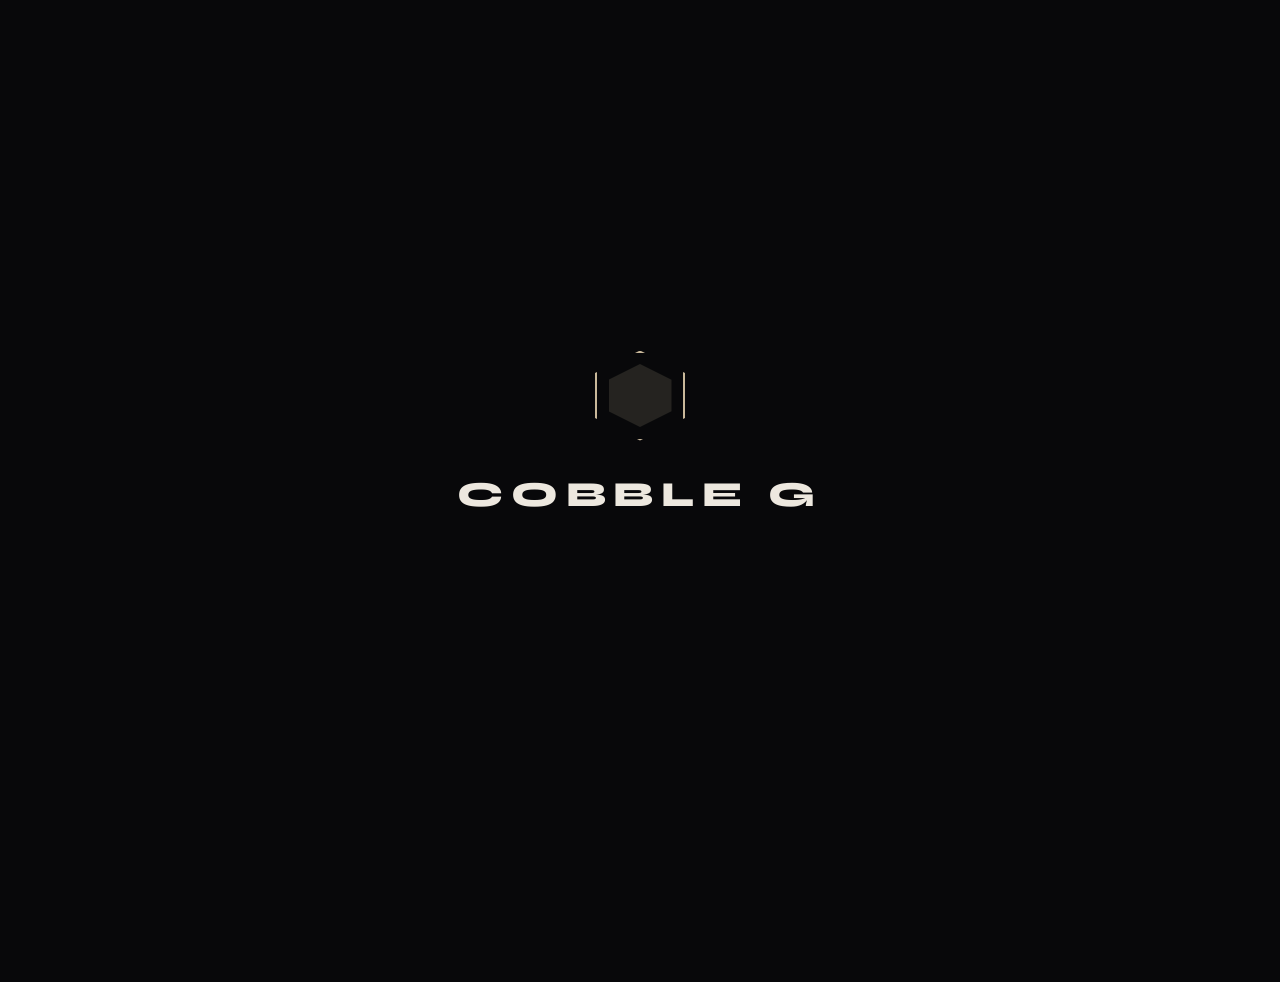
==== commit 9f0f5172: "Update index.html" ====
--- a/Cobble.GalleryService/frontend/index.html
+++ b/Cobble.GalleryService/frontend/index.html
@@ -47,7 +47,7 @@
             <h2 class="group-title">Connection</h2>
 
             <label for="apiBase">API Base</label>
-            <input id="apiBase" type="text" value="http://localhost:8080" />
+            <input id="apiBase" type="text" value="" />
 
             <label for="memberId">Member ID</label>
             <input id="memberId" type="text" placeholder="Enter member ID" />
@@ -119,77 +119,77 @@
             </div>
         </div>
 
-        <!-- Public gallery -->
-        <div class="gallery-header">
-            <h3 class="gallery-label">Public Gallery</h3>
-            <span class="gallery-count" id="publicGalleryCount"></span>
+        <!-- Gallery Tabs -->
+        <div class="gallery-tabs" id="galleryTabs">
+            <button class="tab-btn active" data-tab="public" onclick="switchTab('public')">
+                <span>Public Gallery</span>
+            </button>
+            <button class="tab-btn" data-tab="private" onclick="switchTab('private')">
+                <span>Private Gallery</span>
+            </button>
         </div>
 
-        <ul class="honeycomb" id="publicGrid">
-            <li class="honeycomb-cell demo-cell" style="animation-delay:0ms">
-                <div class="hex-shape">
-                    <img class="hex-img" src="https://images.unsplash.com/photo-1506905925346-21bda4d32df4?w=400&q=80" alt="demo" />
-                    <div class="hex-overlay"><span class="hex-label">Mountains</span></div>
-                </div>
-            </li>
-            <li class="honeycomb-cell demo-cell" style="animation-delay:60ms">
-                <div class="hex-shape">
-                    <img class="hex-img" src="https://images.unsplash.com/photo-1441974231531-c6227db76b6e?w=400&q=80" alt="demo" />
-                    <div class="hex-overlay"><span class="hex-label">Forest</span></div>
-                </div>
-            </li>
-            <li class="honeycomb-cell demo-cell" style="animation-delay:180ms">
-                <div class="hex-shape">
-                    <img class="hex-img" src="https://images.unsplash.com/photo-1500534314209-a25ddb2bd429?w=400&q=80" alt="demo" />
-                    <div class="hex-overlay"><span class="hex-label">Coast</span></div>
-                </div>
-            </li>
-            <li class="honeycomb-cell demo-cell" style="animation-delay:240ms">
-                <div class="hex-shape">
-                    <img class="hex-img" src="https://images.unsplash.com/photo-1464822759023-fed622ff2c3b?w=400&q=80" alt="demo" />
-                    <div class="hex-overlay"><span class="hex-label">Peaks</span></div>
-                </div>
-            </li>
-            <li class="honeycomb-cell demo-cell" style="animation-delay:300ms">
-                <div class="hex-shape">
-                    <img class="hex-img" src="https://images.unsplash.com/photo-1507525428034-b723cf961d3e?w=400&q=80" alt="demo" />
-                    <div class="hex-overlay"><span class="hex-label">Shore</span></div>
-                </div>
-            </li>
-            <li class="honeycomb-cell demo-cell" style="animation-delay:360ms">
-                <div class="hex-shape">
-                    <img class="hex-img" src="https://images.unsplash.com/photo-1519681393784-d120267933ba?w=400&q=80" alt="demo" />
-                    <div class="hex-overlay"><span class="hex-label">Night Sky</span></div>
-                </div>
-            </li>
-            <li class="honeycomb-cell demo-cell" style="animation-delay:420ms">
-                <div class="hex-shape">
-                    <img class="hex-img" src="https://images.unsplash.com/photo-1501854140801-50d01698950b?w=400&q=80" alt="demo" />
-                    <div class="hex-overlay"><span class="hex-label">Valley</span></div>
-                </div>
-            </li>
-            <li class="honeycomb-cell demo-cell" style="animation-delay:480ms">
-                <div class="hex-shape">
-                    <img class="hex-img" src="https://images.unsplash.com/photo-1470071459604-3b5ec3a7fe05?w=400&q=80" alt="demo" />
-                    <div class="hex-overlay"><span class="hex-label">Mist</span></div>
-                </div>
-            </li>
-            <li class="honeycomb-cell honeycomb-hidden"></li>
-        </ul>
+        <!-- Public gallery -->
+        <div class="gallery-section" id="publicSection">
+            <div class="gallery-header">
+                <h3 class="gallery-label">Public Gallery</h3>
+                <span class="gallery-count" id="publicGalleryCount"></span>
+            </div>
+
+            <!-- Loading state -->
+            <div class="gallery-loading" id="publicLoading" style="display:none">
+                <div class="loading-spinner"></div>
+                <p>Loading public gallery...</p>
+            </div>
+
+            <!-- Empty state -->
+            <div class="gallery-empty" id="publicEmpty" style="display:none">
+                <svg width="48" height="48" viewBox="0 0 24 24" fill="none" stroke="currentColor" stroke-width="1.5">
+                    <rect x="3" y="3" width="18" height="18" rx="2"/>
+                    <circle cx="8.5" cy="8.5" r="1.5"/>
+                    <path d="m21 15-5-5L5 21"/>
+                </svg>
+                <p>No public images yet</p>
+                <span class="empty-hint">Upload images with Public privacy to see them here</span>
+            </div>
+
+            <ul class="honeycomb" id="publicGrid">
+                <li class="honeycomb-cell honeycomb-hidden"></li>
+            </ul>
+        </div>
 
         <!-- Private gallery -->
-        <div class="gallery-header" style="margin-top: 36px;">
-            <h3 class="gallery-label">Private Gallery</h3>
-            <span class="gallery-count" id="privateGalleryCount"></span>
+        <div class="gallery-section" id="privateSection" style="display:none">
+            <div class="gallery-header">
+                <h3 class="gallery-label">Private Gallery</h3>
+                <span class="gallery-count" id="privateGalleryCount"></span>
+            </div>
+
+            <!-- Loading state -->
+            <div class="gallery-loading" id="privateLoading" style="display:none">
+                <div class="loading-spinner"></div>
+                <p>Loading private gallery...</p>
+            </div>
+
+            <!-- Empty state -->
+            <div class="gallery-empty" id="privateEmpty" style="display:none">
+                <svg width="48" height="48" viewBox="0 0 24 24" fill="none" stroke="currentColor" stroke-width="1.5">
+                    <rect x="3" y="3" width="18" height="18" rx="2"/>
+                    <circle cx="8.5" cy="8.5" r="1.5"/>
+                    <path d="m21 15-5-5L5 21"/>
+                </svg>
+                <p>No private images yet</p>
+                <span class="empty-hint">Upload images with Private privacy to see them here</span>
+            </div>
+
+            <ul class="honeycomb" id="privateGrid">
+                <li class="honeycomb-cell honeycomb-hidden"></li>
+            </ul>
         </div>
-
-        <ul class="honeycomb" id="privateGrid">
-            <li class="honeycomb-cell honeycomb-hidden"></li>
-        </ul>
 
     </main>
 </div>
 
 <script src="apps.js"></script>
 </body>
-</html>+</html>
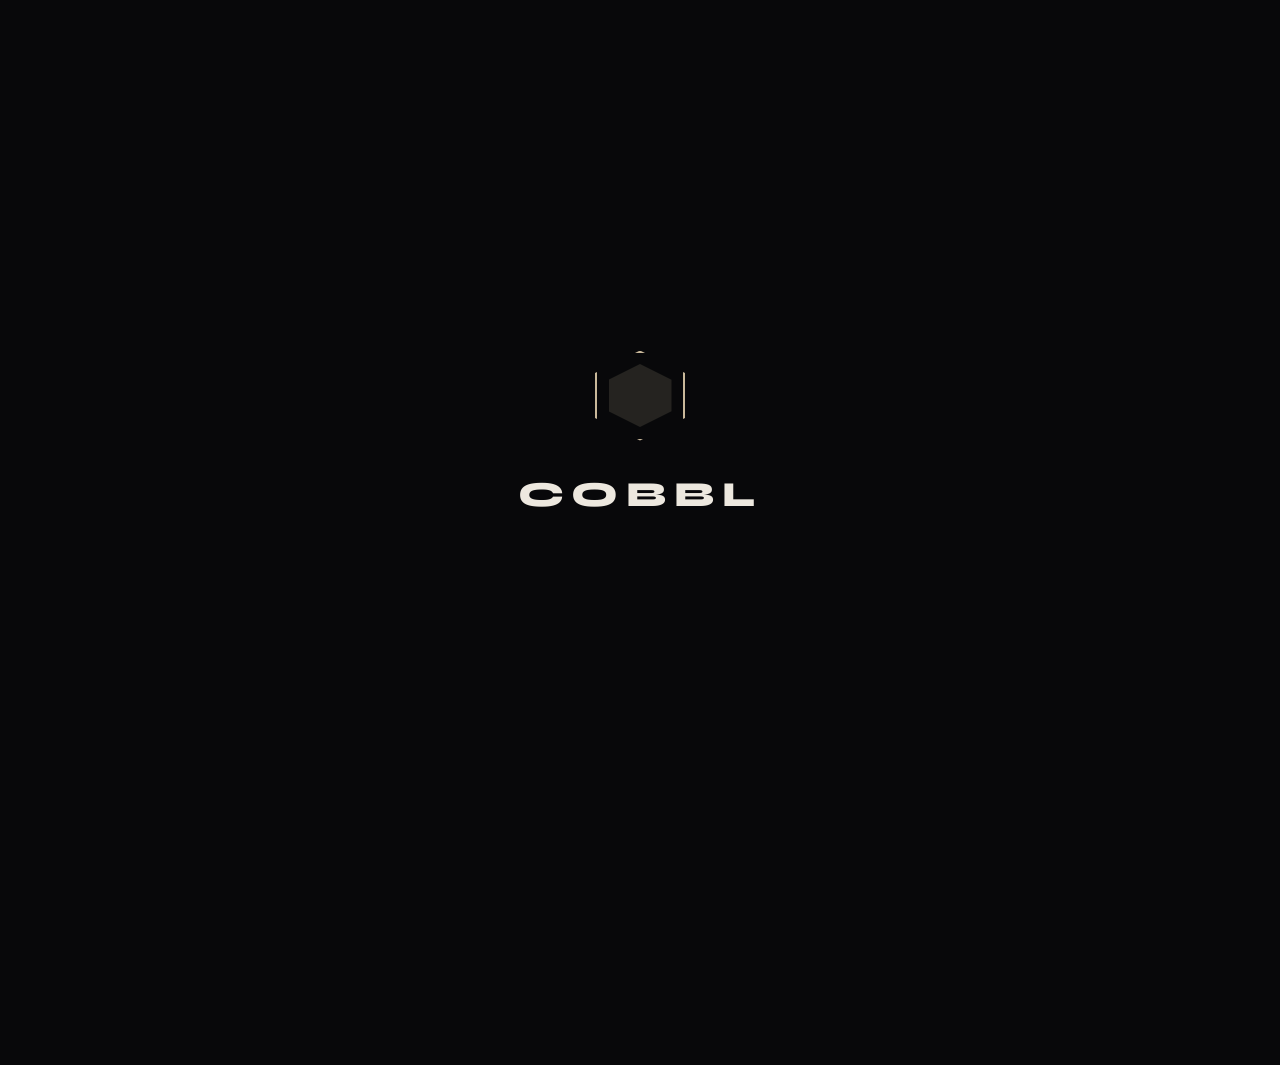
==== commit 33f4abb0: "Leon: upload validation + modal + gallery UI improvements" ====
--- a/Cobble.GalleryService/frontend/index.html
+++ b/Cobble.GalleryService/frontend/index.html
@@ -11,6 +11,21 @@
 </head>
 <body>
 
+<!-- IMAGE MODAL -->
+<div id="imageModal" class="modal hidden" onclick="handleModalBackdrop(event)">
+    <div class="modal-content">
+        <button class="modal-close" type="button" aria-label="Close modal" onclick="closeModal()">×</button>
+
+        <img id="modalImg" class="modal-img" src="" alt="Expanded gallery image" />
+
+        <div class="modal-info">
+            <h2 id="modalTitle"></h2>
+            <p id="modalDesc"></p>
+            <p id="modalMeta"></p>
+        </div>
+    </div>
+</div>
+
 <!-- LOADING SCREEN -->
 <div class="loader-screen" id="loaderScreen">
     <div class="loader-hex-wrap">
@@ -26,16 +41,16 @@
     <div class="header-left">
         <h1 class="header-title">Cobble Gallery</h1>
         <span class="header-eyebrow">
-                A microservice for uploading
-                viewing and deleting images
-                through the Cobble Gallery API
-            </span>
+            A microservice for uploading
+            viewing and deleting images
+            through the Cobble Gallery API
+        </span>
     </div>
     <div class="header-right">
-            <span class="live-badge">
-                <span class="live-dot"></span>
-                Live
-            </span>
+        <span class="live-badge">
+            <span class="live-dot"></span>
+            Live
+        </span>
     </div>
 </header>
 
@@ -47,7 +62,7 @@
             <h2 class="group-title">Connection</h2>
 
             <label for="apiBase">API Base</label>
-            <input id="apiBase" type="text" value="" />
+            <input id="apiBase" type="text" value="http://localhost:8080" />
 
             <label for="memberId">Member ID</label>
             <input id="memberId" type="text" placeholder="Enter member ID" />
@@ -74,7 +89,10 @@
 
             <label for="file">Image File</label>
             <input id="file" type="file" accept="image/jpeg,image/png" />
-
+<div id="uploadPreviewWrap" class="upload-preview-wrap hidden">
+    <p class="preview-label">Preview</p>
+    <img id="uploadPreview" class="upload-preview" src="" alt="Selected image preview" />
+</div>
             <button class="btn-primary" onclick="upload()">Upload Image</button>
         </section>
 
@@ -119,77 +137,77 @@
             </div>
         </div>
 
-        <!-- Gallery Tabs -->
-        <div class="gallery-tabs" id="galleryTabs">
-            <button class="tab-btn active" data-tab="public" onclick="switchTab('public')">
-                <span>Public Gallery</span>
-            </button>
-            <button class="tab-btn" data-tab="private" onclick="switchTab('private')">
-                <span>Private Gallery</span>
-            </button>
-        </div>
-
         <!-- Public gallery -->
-        <div class="gallery-section" id="publicSection">
-            <div class="gallery-header">
-                <h3 class="gallery-label">Public Gallery</h3>
-                <span class="gallery-count" id="publicGalleryCount"></span>
-            </div>
-
-            <!-- Loading state -->
-            <div class="gallery-loading" id="publicLoading" style="display:none">
-                <div class="loading-spinner"></div>
-                <p>Loading public gallery...</p>
-            </div>
-
-            <!-- Empty state -->
-            <div class="gallery-empty" id="publicEmpty" style="display:none">
-                <svg width="48" height="48" viewBox="0 0 24 24" fill="none" stroke="currentColor" stroke-width="1.5">
-                    <rect x="3" y="3" width="18" height="18" rx="2"/>
-                    <circle cx="8.5" cy="8.5" r="1.5"/>
-                    <path d="m21 15-5-5L5 21"/>
-                </svg>
-                <p>No public images yet</p>
-                <span class="empty-hint">Upload images with Public privacy to see them here</span>
-            </div>
-
-            <ul class="honeycomb" id="publicGrid">
-                <li class="honeycomb-cell honeycomb-hidden"></li>
-            </ul>
-        </div>
+        <div class="gallery-header">
+            <h3 class="gallery-label">Public Gallery</h3>
+            <span class="gallery-count" id="publicGalleryCount"></span>
+        </div>
+
+        <ul class="honeycomb" id="publicGrid">
+            <li class="honeycomb-cell demo-cell" style="animation-delay:0ms">
+                <div class="hex-shape">
+                    <img class="hex-img" src="https://images.unsplash.com/photo-1506905925346-21bda4d32df4?w=400&q=80" alt="demo" />
+                    <div class="hex-overlay"><span class="hex-label">Mountains</span></div>
+                </div>
+            </li>
+            <li class="honeycomb-cell demo-cell" style="animation-delay:60ms">
+                <div class="hex-shape">
+                    <img class="hex-img" src="https://images.unsplash.com/photo-1441974231531-c6227db76b6e?w=400&q=80" alt="demo" />
+                    <div class="hex-overlay"><span class="hex-label">Forest</span></div>
+                </div>
+            </li>
+            <li class="honeycomb-cell demo-cell" style="animation-delay:180ms">
+                <div class="hex-shape">
+                    <img class="hex-img" src="https://images.unsplash.com/photo-1500534314209-a25ddb2bd429?w=400&q=80" alt="demo" />
+                    <div class="hex-overlay"><span class="hex-label">Coast</span></div>
+                </div>
+            </li>
+            <li class="honeycomb-cell demo-cell" style="animation-delay:240ms">
+                <div class="hex-shape">
+                    <img class="hex-img" src="https://images.unsplash.com/photo-1464822759023-fed622ff2c3b?w=400&q=80" alt="demo" />
+                    <div class="hex-overlay"><span class="hex-label">Peaks</span></div>
+                </div>
+            </li>
+            <li class="honeycomb-cell demo-cell" style="animation-delay:300ms">
+                <div class="hex-shape">
+                    <img class="hex-img" src="https://images.unsplash.com/photo-1507525428034-b723cf961d3e?w=400&q=80" alt="demo" />
+                    <div class="hex-overlay"><span class="hex-label">Shore</span></div>
+                </div>
+            </li>
+            <li class="honeycomb-cell demo-cell" style="animation-delay:360ms">
+                <div class="hex-shape">
+                    <img class="hex-img" src="https://images.unsplash.com/photo-1519681393784-d120267933ba?w=400&q=80" alt="demo" />
+                    <div class="hex-overlay"><span class="hex-label">Night Sky</span></div>
+                </div>
+            </li>
+            <li class="honeycomb-cell demo-cell" style="animation-delay:420ms">
+                <div class="hex-shape">
+                    <img class="hex-img" src="https://images.unsplash.com/photo-1501854140801-50d01698950b?w=400&q=80" alt="demo" />
+                    <div class="hex-overlay"><span class="hex-label">Valley</span></div>
+                </div>
+            </li>
+            <li class="honeycomb-cell demo-cell" style="animation-delay:480ms">
+                <div class="hex-shape">
+                    <img class="hex-img" src="https://images.unsplash.com/photo-1470071459604-3b5ec3a7fe05?w=400&q=80" alt="demo" />
+                    <div class="hex-overlay"><span class="hex-label">Mist</span></div>
+                </div>
+            </li>
+            <li class="honeycomb-cell honeycomb-hidden"></li>
+        </ul>
 
         <!-- Private gallery -->
-        <div class="gallery-section" id="privateSection" style="display:none">
-            <div class="gallery-header">
-                <h3 class="gallery-label">Private Gallery</h3>
-                <span class="gallery-count" id="privateGalleryCount"></span>
-            </div>
-
-            <!-- Loading state -->
-            <div class="gallery-loading" id="privateLoading" style="display:none">
-                <div class="loading-spinner"></div>
-                <p>Loading private gallery...</p>
-            </div>
-
-            <!-- Empty state -->
-            <div class="gallery-empty" id="privateEmpty" style="display:none">
-                <svg width="48" height="48" viewBox="0 0 24 24" fill="none" stroke="currentColor" stroke-width="1.5">
-                    <rect x="3" y="3" width="18" height="18" rx="2"/>
-                    <circle cx="8.5" cy="8.5" r="1.5"/>
-                    <path d="m21 15-5-5L5 21"/>
-                </svg>
-                <p>No private images yet</p>
-                <span class="empty-hint">Upload images with Private privacy to see them here</span>
-            </div>
-
-            <ul class="honeycomb" id="privateGrid">
-                <li class="honeycomb-cell honeycomb-hidden"></li>
-            </ul>
-        </div>
+        <div class="gallery-header" style="margin-top: 36px;">
+            <h3 class="gallery-label">Private Gallery</h3>
+            <span class="gallery-count" id="privateGalleryCount"></span>
+        </div>
+
+        <ul class="honeycomb" id="privateGrid">
+            <li class="honeycomb-cell honeycomb-hidden"></li>
+        </ul>
 
     </main>
 </div>
 
 <script src="apps.js"></script>
 </body>
-</html>
+</html>
--- a/Cobble.GalleryService/frontend/style.css
+++ b/Cobble.GalleryService/frontend/style.css
@@ -806,4 +806,306 @@
 @keyframes hexGlobe {
     0%   { transform: rotateY(0deg); }
     100% { transform: rotateY(360deg); }
+}
+/* ===== MODAL ===== */
+.modal {
+    position: fixed;
+    inset: 0;
+    background: rgba(8, 8, 10, 0.86);
+    display: flex;
+    align-items: center;
+    justify-content: center;
+    z-index: 12000;
+    padding: 24px;
+}
+
+.modal.hidden {
+    display: none;
+}
+
+.modal-content {
+    position: relative;
+    width: min(760px, 92vw);
+    max-height: 88vh;
+    overflow-y: auto;
+    background: var(--surface);
+    border: 1px solid var(--border-hi);
+    box-shadow: var(--shadow-lg);
+    padding: 24px;
+}
+
+.modal-img {
+    width: 100%;
+    max-height: 60vh;
+    object-fit: contain;
+    display: block;
+    background: #000;
+    border: 1px solid var(--border);
+    margin-bottom: 18px;
+}
+
+.modal-info {
+    color: var(--text);
+    text-align: left;
+    display: flex;
+    flex-direction: column;
+    gap: 10px;
+}
+
+.modal-info h2 {
+    font-family: 'Syne', sans-serif;
+    font-size: 1.25rem;
+    font-weight: 700;
+    letter-spacing: 0.08em;
+    text-transform: uppercase;
+    color: var(--text);
+}
+
+.modal-info p {
+    font-size: 0.78rem;
+    line-height: 1.7;
+    color: var(--text-subtle);
+    letter-spacing: 0.03em;
+}
+
+.modal-close {
+    position: absolute;
+    top: 10px;
+    right: 14px;
+    border: none;
+    background: transparent;
+    color: var(--text);
+    font-size: 1.8rem;
+    line-height: 1;
+    cursor: pointer;
+    padding: 0;
+}
+
+.modal-close:hover {
+    color: var(--accent);
+}
+/* ================================
+   UPLOAD PREVIEW
+================================ */
+.upload-preview-wrap {
+    margin-top: 12px;
+    border: 1px solid var(--border-hi);
+    padding: 10px;
+    background: rgba(255,255,255,0.03);
+}
+
+.upload-preview-wrap.hidden {
+    display: none;
+}
+
+.preview-label {
+    font-size: 0.58rem;
+    color: var(--text-subtle);
+    letter-spacing: 0.2em;
+    text-transform: uppercase;
+    margin-bottom: 8px;
+}
+
+.upload-preview {
+    width: 100%;
+    max-height: 180px;
+    object-fit: cover;
+    display: block;
+    border: 1px solid var(--border);
+    background: #000;
+}
+
+/* ================================
+   GALLERY STATES
+================================ */
+.gallery-state-message {
+    list-style: none;
+    width: 100%;
+    min-height: 84px;
+    margin: 18px 0;
+    padding: 24px;
+    border: 1px solid var(--border-hi);
+    background: rgba(255,255,255,0.03);
+    color: var(--text-subtle);
+    font-size: 0.78rem;
+    letter-spacing: 0.12em;
+    text-transform: uppercase;
+    display: flex;
+    align-items: center;
+    justify-content: center;
+}
+
+.gallery-state-message.loading {
+    color: var(--accent-warm);
+    position: relative;
+}
+
+.gallery-state-message.loading::before {
+    content: "";
+    width: 14px;
+    height: 14px;
+    border: 2px solid var(--border-hi);
+    border-top-color: var(--accent);
+    border-radius: 50%;
+    margin-right: 12px;
+    animation: gallerySpin 0.8s linear infinite;
+}
+
+.gallery-state-message.empty {
+    color: var(--text-muted);
+    border-style: dashed;
+}
+
+.gallery-state-message.error {
+    color: var(--danger);
+    border-color: rgba(201,106,106,0.4);
+    background: rgba(201,106,106,0.08);
+}
+
+@keyframes gallerySpin {
+    from { transform: rotate(0deg); }
+    to   { transform: rotate(360deg); }
+}
+/* ================================
+   IMPROVED STATUS UI
+================================ */
+.status-msg {
+    margin-top: 8px;
+    padding: 10px 12px;
+    border: 1px solid var(--border-hi);
+    background: rgba(255,255,255,0.03);
+}
+
+.status-success {
+    color: #9be7b0;
+    border-color: rgba(155, 231, 176, 0.45);
+    background: rgba(155, 231, 176, 0.08);
+}
+
+.status-error {
+    color: var(--danger);
+    border-color: rgba(201,106,106,0.45);
+    background: rgba(201,106,106,0.08);
+}
+
+/* ================================
+   SMOOTHER GALLERY STATES
+================================ */
+.honeycomb {
+    transition: opacity 0.25s ease, transform 0.25s ease;
+}
+
+.honeycomb.grid-updating {
+    opacity: 0.55;
+    transform: translateY(4px);
+}
+
+.gallery-state-message {
+    gap: 14px;
+    flex-direction: column;
+    text-align: center;
+    animation: stateFadeIn 0.28s ease forwards;
+}
+
+.gallery-state-icon {
+    width: 36px;
+    height: 36px;
+    border-radius: 50%;
+    border: 1px solid var(--border-hi);
+    display: flex;
+    align-items: center;
+    justify-content: center;
+    color: var(--accent-warm);
+    font-size: 1rem;
+}
+
+.gallery-state-message.loading {
+    flex-direction: row;
+}
+
+.gallery-state-message.loading .gallery-state-icon {
+    border: 2px solid var(--border-hi);
+    border-top-color: var(--accent);
+    animation: gallerySpin 0.8s linear infinite;
+}
+
+.gallery-state-message.loading::before {
+    display: none;
+}
+
+.gallery-state-message.empty .gallery-state-icon {
+    border-style: dashed;
+    color: var(--text-muted);
+}
+
+.gallery-state-message.error .gallery-state-icon {
+    color: var(--danger);
+    border-color: rgba(201,106,106,0.45);
+}
+
+.gallery-state-text {
+    max-width: 520px;
+    line-height: 1.7;
+}
+
+.state-retry-btn {
+    margin-top: 6px;
+    padding: 8px 18px;
+    border: 1px solid rgba(201,106,106,0.45);
+    background: transparent;
+    color: var(--danger);
+    font-family: 'Syne', sans-serif;
+    font-size: 0.65rem;
+    letter-spacing: 0.18em;
+    text-transform: uppercase;
+    cursor: pointer;
+    transition: background 0.2s, color 0.2s, border-color 0.2s;
+}
+
+.state-retry-btn:hover {
+    background: var(--danger);
+    color: var(--bg);
+    border-color: var(--danger);
+}
+
+@keyframes stateFadeIn {
+    from {
+        opacity: 0;
+        transform: translateY(8px);
+    }
+    to {
+        opacity: 1;
+        transform: translateY(0);
+    }
+}
+
+/* ================================
+   MODAL UX IMPROVEMENT
+================================ */
+.modal {
+    opacity: 0;
+    transition: opacity 0.18s ease;
+}
+
+.modal.active {
+    opacity: 1;
+}
+
+.modal.closing {
+    opacity: 0;
+}
+
+.modal-content {
+    transform: translateY(12px) scale(0.96);
+    opacity: 0;
+    transition: transform 0.2s ease, opacity 0.2s ease;
+}
+
+.modal.active .modal-content {
+    transform: translateY(0) scale(1);
+    opacity: 1;
+}
+
+.modal-img {
+    cursor: zoom-out;
 }
